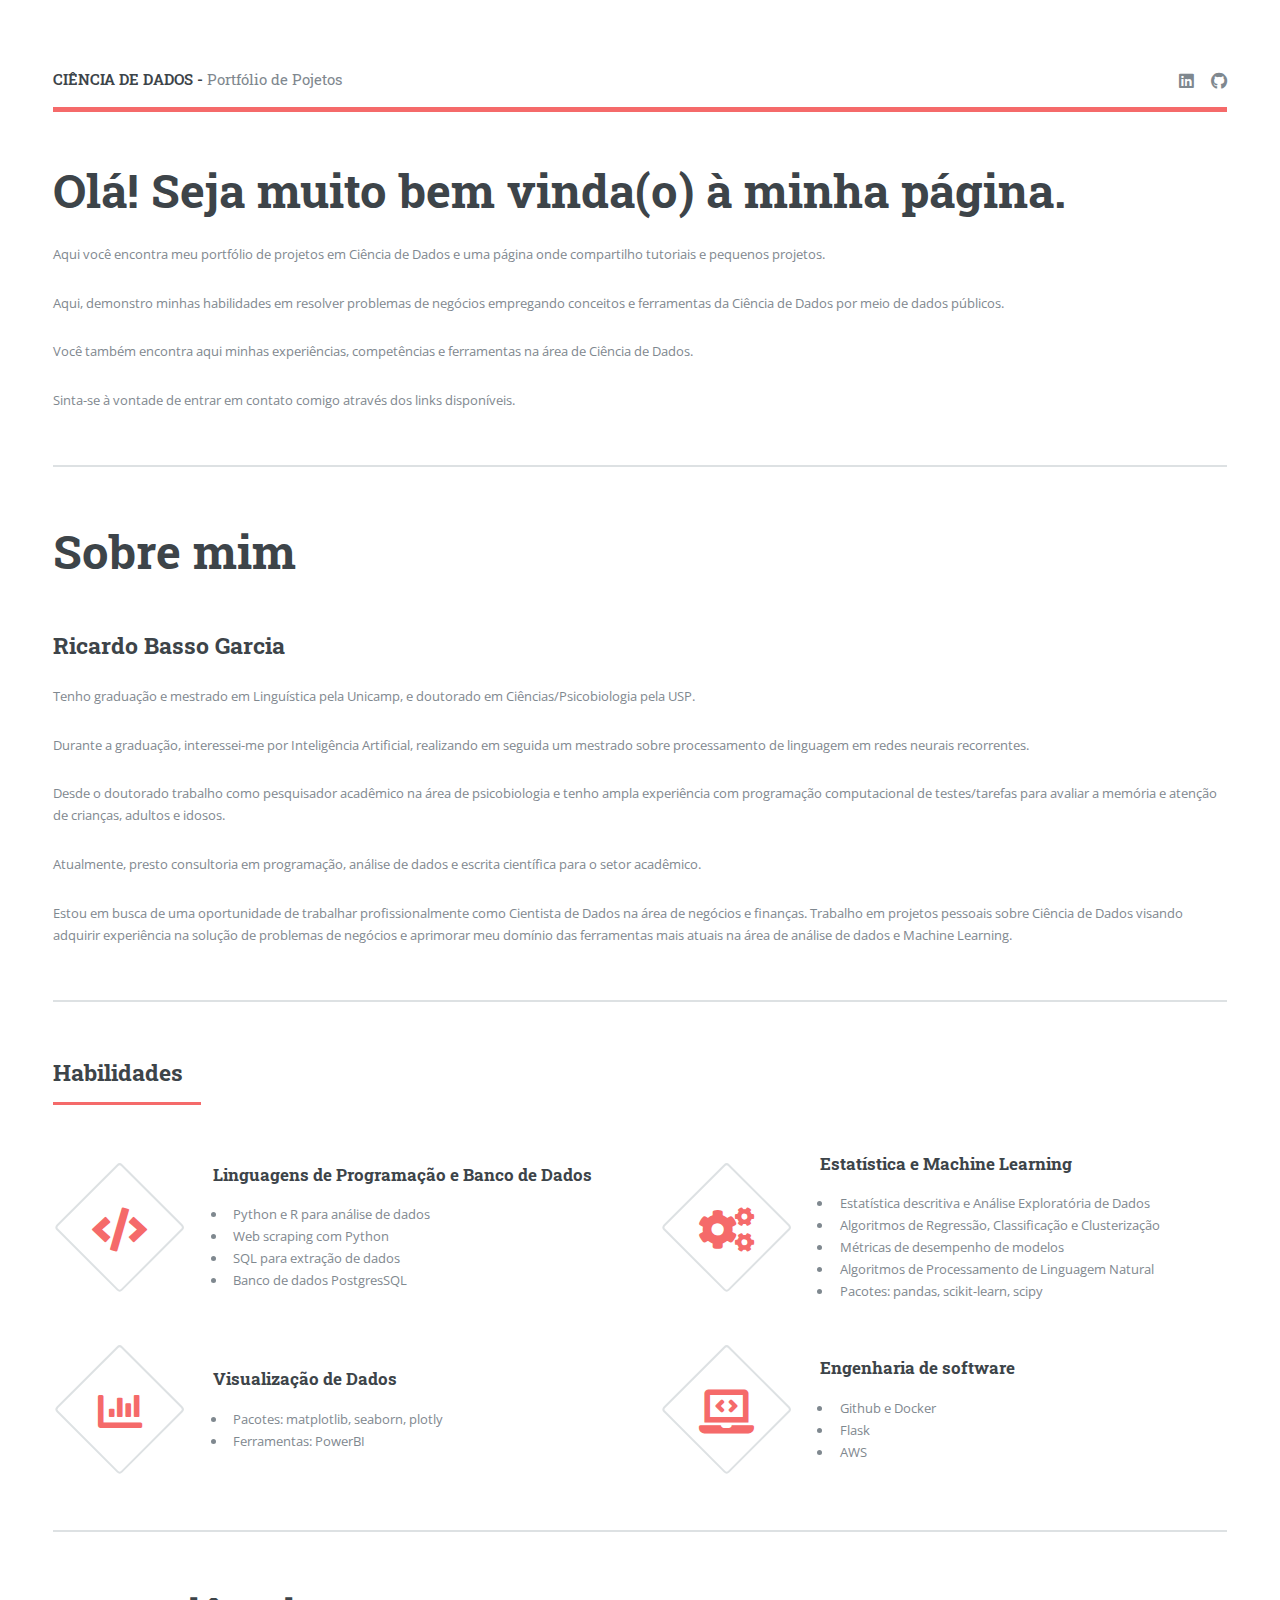
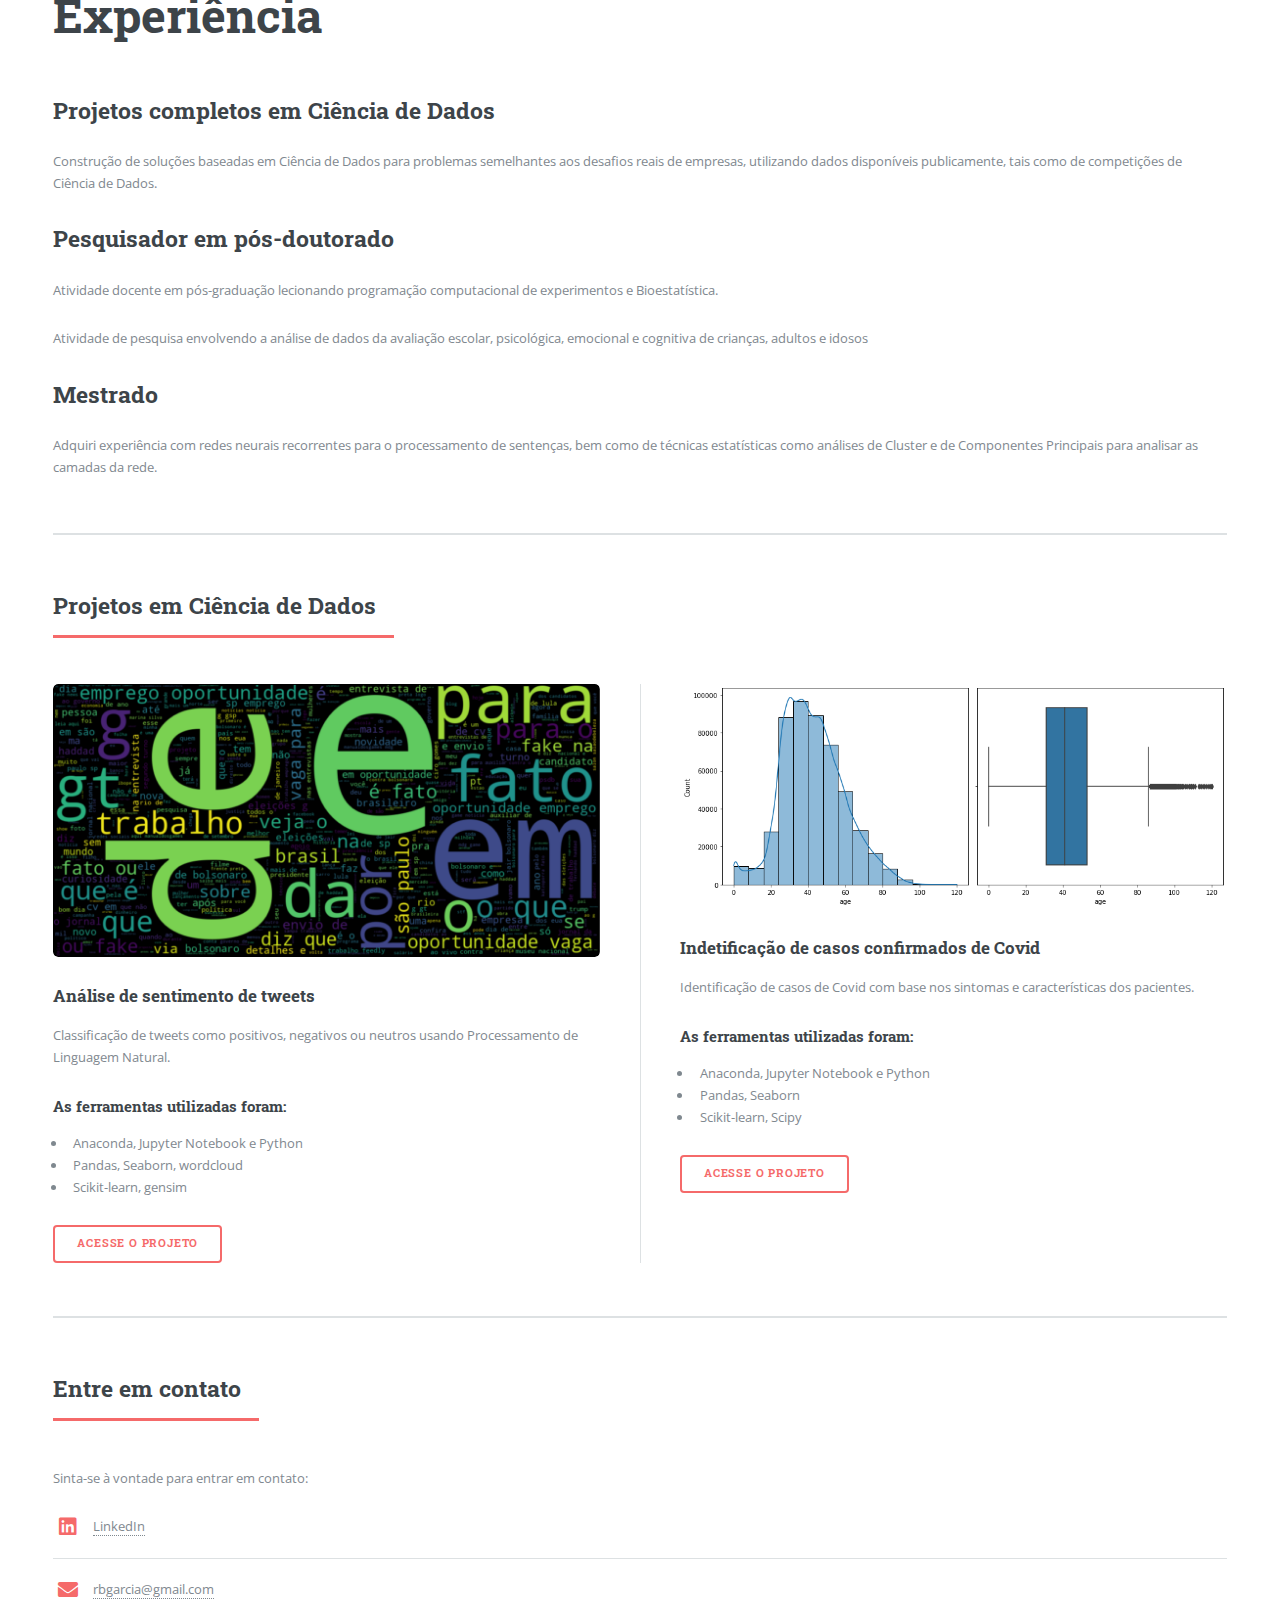
==== index.html @ dcecd629 "Add files via upload" ====
<!DOCTYPE HTML>
<!--
	Editorial by HTML5 UP
	html5up.net | @ajlkn
	Free for personal and commercial use under the CCA 3.0 license (html5up.net/license)
-->
<html>
	<head>
		<title>Portfolio Data Science</title>
		<meta charset="utf-8" />
		<meta name="viewport" content="width=device-width, initial-scale=1, user-scalable=no" />
		<link rel="stylesheet" href="assets/css/main.css" />
	</head>
	<body class="is-preload">

		<!-- Wrapper -->
			<div id="wrapper">

				<!-- Main -->
					<div id="main">
						<div class="inner">

							<!-- Header -->
								<header id="header">
									<a href="index.html" class="logo"><strong>CIÊNCIA DE DADOS -</strong> Portfólio de Pojetos</a>
									<ul class="icons">
										<li><a href="https://www.linkedin.com/in/ricardo-basso-garcia/" class="icon brands fa-linkedin"><span class="label">LinkedIn</span></a></li>
										<li><a href="https://github.com/ricardobgarcia/" class="icon brands fa-github"><span class="label">Github</span></a></li>
								</header>

							<!-- Banner -->
								<section id="banner">
									<div class="content">
										<header>
											<h1>Olá! Seja muito bem vinda(o) à minha página.</h1>

										</header>
										<p>Aqui você encontra meu portfólio de projetos em Ciência de Dados e uma página onde compartilho tutoriais e pequenos projetos.</p>
										<p>Aqui, demonstro minhas habilidades em resolver problemas de negócios empregando conceitos e ferramentas da Ciência de Dados por meio de dados públicos.</p>
										<p>Você também encontra aqui minhas experiências, competências e ferramentas na área de Ciência de Dados.</p>
										<p>Sinta-se à vontade de entrar em contato comigo através dos links disponíveis.</p>

									</div>

								</section>
								<!-- Content -->
								<section>
									<header class="main">
										<h1>Sobre mim</h1>
									</header>

									<!-- Content -->
										<h2 id="content">Ricardo Basso Garcia</h2>
										<p>Tenho graduação e mestrado em Linguística pela Unicamp, e doutorado em Ciências/Psicobiologia pela USP. </p>
										<p>Durante a graduação, interessei-me por Inteligência Artificial, realizando em seguida um mestrado sobre processamento de linguagem em redes neurais recorrentes.</p>
										<p>Desde o doutorado trabalho como pesquisador acadêmico na área de psicobiologia e tenho ampla experiência com programação computacional de testes/tarefas para avaliar a memória e atenção de crianças, adultos e idosos.</p>
                    <p>Atualmente, presto consultoria em programação, análise de dados e escrita científica para o setor acadêmico.</p>
                    <p>Estou em busca de uma oportunidade de trabalhar profissionalmente como Cientista de Dados na área de negócios e finanças. Trabalho em projetos pessoais sobre Ciência de Dados visando adquirir experiência na solução de problemas de negócios e aprimorar meu domínio das ferramentas mais atuais na área de análise de dados e Machine Learning.</p>
								</section>
							<!-- Section -->
								<section>
									<header class="major">
										<h2>Habilidades</h2>
									</header>
									<div class="features">
										<article>
											<span class="icon solid fa-code"></span>
											<div class="content">
												<h3>Linguagens de Programação e Banco de Dados</h3>
												<ul>
													<li>Python e R para análise de dados</li>
													<li>Web scraping com Python</li>
													<li>SQL para extração de dados</li>
													<li>Banco de dados PostgresSQL</li>
												</ul>

											</div>
										</article>
										<article>
											<span class="icon solid fa-cogs"></span>
											<div class="content">
												<h3>Estatística e Machine Learning</h3>
												<ul>
													<li>Estatística descritiva e Análise Exploratória de Dados</li>
													<li>Algoritmos de Regressão, Classificação e Clusterização</li>
													<li>Métricas de desempenho de modelos</li>
													<li>Algoritmos de Processamento de Linguagem Natural</li>
													<li>Pacotes: pandas, scikit-learn, scipy </li>
												</ul>

											</div>
										</article>
										<article>
											<span class="icon solid fa-chart-bar"></span>
											<div class="content">
												<h3>Visualização de Dados</h3>
												<ul>
													<li>Pacotes: matplotlib, seaborn, plotly</li>
													<li>Ferramentas: PowerBI</li>

												</ul>
											</div>
										</article>
										<article>
											<span class="icon solid fa-laptop-code"></span>
											<div class="content">
												<h3>Engenharia de software</h3>
												<ul>
													<li>Github e Docker</li>
													<li>Flask</li>
													<li>AWS</li>
												</ul>

											</div>
										</article>
									</div>
								</section>

								<!-- Content -->
									<section>
										<header class="main">
											<h1>Experiência</h1>
										</header>

										<!-- Content -->
											<h2 id="content">Projetos completos em Ciência de Dados</h2>
											<p>Construção de soluções baseadas em Ciência de Dados para problemas semelhantes aos desafios reais de empresas, utilizando dados disponíveis publicamente, tais como de competições de Ciência de Dados.</p>
											<h2 id="content">Pesquisador em pós-doutorado</h2>
											<p>Atividade docente em pós-graduação lecionando programação computacional de experimentos e Bioestatística.</p>
											<p>Atividade de pesquisa envolvendo a análise de dados da avaliação escolar, psicológica, emocional e cognitiva de crianças, adultos e idosos</p>
											<h2 id="content">Mestrado</h2>
											<p>Adquiri experiência com redes neurais recorrentes para o processamento de sentenças, bem como de
											técnicas estatísticas como análises de Cluster e de Componentes Principais para analisar as camadas da rede.</p>

                  </section>
							<!-- Section -->
								<section>
									<header class="major">
										<h2>Projetos em Ciência de Dados</h2>
									</header>
									<div class="posts">
										<article>
											<a href="#" class="image"><img src="images/wordcloud1.png" alt="" /></a>
											<h3>Análise de sentimento de tweets</h3>
											<p>Classificação de tweets como positivos, negativos ou neutros usando Processamento de Linguagem Natural.</p>
											<h4>As ferramentas utilizadas foram:</h4>
											<ul>
                        <li>Anaconda, Jupyter Notebook e Python</li>
												<li>Pandas, Seaborn, wordcloud</li>
												<li>Scikit-learn, gensim</li>

											</ul>
											<ul class="actions">
												<li><a href="#" class="button">Acesse o projeto</a></li>
											</ul>
										</article>
										<article>
											<a href="#" class="image"><img src="images/covid1.png" alt="" /></a>
											<h3>Indetificação de casos confirmados de Covid</h3>
											<p>Identificação de casos de Covid com base nos sintomas e características dos pacientes.</p>
											<h4>As ferramentas utilizadas foram:</h4>
											<ul>
                        <li>Anaconda, Jupyter Notebook e Python</li>
												<li>Pandas, Seaborn</li>
												<li>Scikit-learn, Scipy</li>
											</ul>
											<ul class="actions">
												<li><a href="#" class="button">Acesse o projeto</a></li>
											</ul>
										</article>



									</div>
								</section>
								<!-- Content -->
								<!-- Section -->
									<section>
										<header class="major">
											<h2>Entre em contato</h2>
										</header>
										<p>Sinta-se à vontade para entrar em contato:</p>
										<ul class="contact">
                      <li class="icon brands fa-linkedin"><a href="https://www.linkedin.com/in/ricardo-basso-garcia/"</a>LinkedIn</li>
											<li class="icon solid fa-envelope"><a href="mailto:rbgarcia@gmail.com"</a>rbgarcia@gmail.com</li>

										</ul>
									</section>

						</div>
					</div>


			</div>

		<!-- Scripts -->
			<script src="assets/js/jquery.min.js"></script>
			<script src="assets/js/browser.min.js"></script>
			<script src="assets/js/breakpoints.min.js"></script>
			<script src="assets/js/util.js"></script>
			<script src="assets/js/main.js"></script>

	</body>
</html>
---- assets/css/main.css ----
@import url(fontawesome-all.min.css);
@import url("https://fonts.googleapis.com/css?family=Open+Sans:400,600,400italic,600italic|Roboto+Slab:400,700");
/*
	Editorial by HTML5 UP
	html5up.net | @ajlkn
	Free for personal and commercial use under the CCA 3.0 license (html5up.net/license)
*/
html, body, div, span, applet, object,
iframe, h1, h2, h3, h4, h5, h6, p, blockquote,
pre, a, abbr, acronym, address, big, cite,
code, del, dfn, em, img, ins, kbd, q, s, samp,
small, strike, strong, sub, sup, tt, var, b,
u, i, center, dl, dt, dd, ol, ul, li, fieldset,
form, label, legend, table, caption, tbody,
tfoot, thead, tr, th, td, article, aside,
canvas, details, embed, figure, figcaption,
footer, header, hgroup, menu, nav, output, ruby,
section, summary, time, mark, audio, video {
  margin: 0;
  padding: 0;
  border: 0;
  font-size: 100%;
  font: inherit;
  vertical-align: baseline; }

article, aside, details, figcaption, figure,
footer, header, hgroup, menu, nav, section {
  display: block; }

body {
  line-height: 1; }

ol, ul {
  list-style: none; }

blockquote, q {
  quotes: none; }
  blockquote:before, blockquote:after, q:before, q:after {
    content: '';
    content: none; }

table {
  border-collapse: collapse;
  border-spacing: 0; }

body {
  -webkit-text-size-adjust: none; }

mark {
  background-color: transparent;
  color: inherit; }

input::-moz-focus-inner {
  border: 0;
  padding: 0; }

input, select, textarea {
  -moz-appearance: none;
  -webkit-appearance: none;
  -ms-appearance: none;
  appearance: none; }

/* Basic */
@-ms-viewport {
  width: device-width; }

body {
  -ms-overflow-style: scrollbar; }

@media screen and (max-width: 480px) {
  html, body {
    min-width: 320px; } }

html {
  box-sizing: border-box; }

*, *:before, *:after {
  box-sizing: inherit; }

body {
  background: #ffffff; }
  body.is-preload *, body.is-preload *:before, body.is-preload *:after, body.is-resizing *, body.is-resizing *:before, body.is-resizing *:after {
    -moz-animation: none !important;
    -webkit-animation: none !important;
    -ms-animation: none !important;
    animation: none !important;
    -moz-transition: none !important;
    -webkit-transition: none !important;
    -ms-transition: none !important;
    transition: none !important; }

/* Type */
body, input, select, textarea {
  color: #7f888f;
  font-family: "Open Sans", sans-serif;
  font-size: 13pt;
  font-weight: 400;
  line-height: 1.65; }
  @media screen and (max-width: 1680px) {
    body, input, select, textarea {
      font-size: 11pt; } }
  @media screen and (max-width: 1280px) {
    body, input, select, textarea {
      font-size: 10pt; } }
  @media screen and (max-width: 360px) {
    body, input, select, textarea {
      font-size: 9pt; } }

a {
  -moz-transition: color 0.2s ease-in-out, border-bottom-color 0.2s ease-in-out;
  -webkit-transition: color 0.2s ease-in-out, border-bottom-color 0.2s ease-in-out;
  -ms-transition: color 0.2s ease-in-out, border-bottom-color 0.2s ease-in-out;
  transition: color 0.2s ease-in-out, border-bottom-color 0.2s ease-in-out;
  border-bottom: dotted 1px;
  color: #f56a6a;
  text-decoration: none; }
  a:hover {
    border-bottom-color: #f56a6a;
    color: #f56a6a !important; }
    a:hover strong {
      color: inherit; }

strong, b {
  color: #3d4449;
  font-weight: 600; }

em, i {
  font-style: italic; }

p {
  margin: 0 0 2em 0; }

h1, h2, h3, h4, h5, h6 {
  color: #3d4449;
  font-family: "Roboto Slab", serif;
  font-weight: 700;
  line-height: 1.5;
  margin: 0 0 1em 0; }
  h1 a, h2 a, h3 a, h4 a, h5 a, h6 a {
    color: inherit;
    text-decoration: none;
    border-bottom: 0; }

h1 {
  font-size: 4em;
  margin: 0 0 0.5em 0;
  line-height: 1.3; }

h2 {
  font-size: 1.75em; }

h3 {
  font-size: 1.25em; }

h4 {
  font-size: 1.1em; }

h5 {
  font-size: 0.9em; }

h6 {
  font-size: 0.7em; }

@media screen and (max-width: 1680px) {
  h1 {
    font-size: 3.5em; } }

@media screen and (max-width: 980px) {
  h1 {
    font-size: 3.25em; } }

@media screen and (max-width: 736px) {
  h1 {
    font-size: 2em;
    line-height: 1.4; }
  h2 {
    font-size: 1.5em; } }

sub {
  font-size: 0.8em;
  position: relative;
  top: 0.5em; }

sup {
  font-size: 0.8em;
  position: relative;
  top: -0.5em; }

blockquote {
  border-left: solid 3px rgba(210, 215, 217, 0.75);
  font-style: italic;
  margin: 0 0 2em 0;
  padding: 0.5em 0 0.5em 2em; }

code {
  background: rgba(230, 235, 237, 0.25);
  border-radius: 0.375em;
  border: solid 1px rgba(210, 215, 217, 0.75);
  font-family: "Courier New", monospace;
  font-size: 0.9em;
  margin: 0 0.25em;
  padding: 0.25em 0.65em; }

pre {
  -webkit-overflow-scrolling: touch;
  font-family: "Courier New", monospace;
  font-size: 0.9em;
  margin: 0 0 2em 0; }
  pre code {
    display: block;
    line-height: 1.75;
    padding: 1em 1.5em;
    overflow-x: auto; }

hr {
  border: 0;
  border-bottom: solid 1px rgba(210, 215, 217, 0.75);
  margin: 2em 0; }
  hr.major {
    margin: 3em 0; }

.align-left {
  text-align: left; }

.align-center {
  text-align: center; }

.align-right {
  text-align: right; }

/* Row */
.row {
  display: flex;
  flex-wrap: wrap;
  box-sizing: border-box;
  align-items: stretch; }
  .row > * {
    box-sizing: border-box; }
  .row.gtr-uniform > * > :last-child {
    margin-bottom: 0; }
  .row.aln-left {
    justify-content: flex-start; }
  .row.aln-center {
    justify-content: center; }
  .row.aln-right {
    justify-content: flex-end; }
  .row.aln-top {
    align-items: flex-start; }
  .row.aln-middle {
    align-items: center; }
  .row.aln-bottom {
    align-items: flex-end; }
  .row > .imp {
    order: -1; }
  .row > .col-1 {
    width: 8.33333%; }
  .row > .off-1 {
    margin-left: 8.33333%; }
  .row > .col-2 {
    width: 16.66667%; }
  .row > .off-2 {
    margin-left: 16.66667%; }
  .row > .col-3 {
    width: 25%; }
  .row > .off-3 {
    margin-left: 25%; }
  .row > .col-4 {
    width: 33.33333%; }
  .row > .off-4 {
    margin-left: 33.33333%; }
  .row > .col-5 {
    width: 41.66667%; }
  .row > .off-5 {
    margin-left: 41.66667%; }
  .row > .col-6 {
    width: 50%; }
  .row > .off-6 {
    margin-left: 50%; }
  .row > .col-7 {
    width: 58.33333%; }
  .row > .off-7 {
    margin-left: 58.33333%; }
  .row > .col-8 {
    width: 66.66667%; }
  .row > .off-8 {
    margin-left: 66.66667%; }
  .row > .col-9 {
    width: 75%; }
  .row > .off-9 {
    margin-left: 75%; }
  .row > .col-10 {
    width: 83.33333%; }
  .row > .off-10 {
    margin-left: 83.33333%; }
  .row > .col-11 {
    width: 91.66667%; }
  .row > .off-11 {
    margin-left: 91.66667%; }
  .row > .col-12 {
    width: 100%; }
  .row > .off-12 {
    margin-left: 100%; }
  .row.gtr-0 {
    margin-top: 0;
    margin-left: 0em; }
    .row.gtr-0 > * {
      padding: 0 0 0 0em; }
    .row.gtr-0.gtr-uniform {
      margin-top: 0em; }
      .row.gtr-0.gtr-uniform > * {
        padding-top: 0em; }
  .row.gtr-25 {
    margin-top: 0;
    margin-left: -0.375em; }
    .row.gtr-25 > * {
      padding: 0 0 0 0.375em; }
    .row.gtr-25.gtr-uniform {
      margin-top: -0.375em; }
      .row.gtr-25.gtr-uniform > * {
        padding-top: 0.375em; }
  .row.gtr-50 {
    margin-top: 0;
    margin-left: -0.75em; }
    .row.gtr-50 > * {
      padding: 0 0 0 0.75em; }
    .row.gtr-50.gtr-uniform {
      margin-top: -0.75em; }
      .row.gtr-50.gtr-uniform > * {
        padding-top: 0.75em; }
  .row {
    margin-top: 0;
    margin-left: -1.5em; }
    .row > * {
      padding: 0 0 0 1.5em; }
    .row.gtr-uniform {
      margin-top: -1.5em; }
      .row.gtr-uniform > * {
        padding-top: 1.5em; }
  .row.gtr-150 {
    margin-top: 0;
    margin-left: -2.25em; }
    .row.gtr-150 > * {
      padding: 0 0 0 2.25em; }
    .row.gtr-150.gtr-uniform {
      margin-top: -2.25em; }
      .row.gtr-150.gtr-uniform > * {
        padding-top: 2.25em; }
  .row.gtr-200 {
    margin-top: 0;
    margin-left: -3em; }
    .row.gtr-200 > * {
      padding: 0 0 0 3em; }
    .row.gtr-200.gtr-uniform {
      margin-top: -3em; }
      .row.gtr-200.gtr-uniform > * {
        padding-top: 3em; }
  @media screen and (max-width: 1680px) {
    .row {
      display: flex;
      flex-wrap: wrap;
      box-sizing: border-box;
      align-items: stretch; }
      .row > * {
        box-sizing: border-box; }
      .row.gtr-uniform > * > :last-child {
        margin-bottom: 0; }
      .row.aln-left {
        justify-content: flex-start; }
      .row.aln-center {
        justify-content: center; }
      .row.aln-right {
        justify-content: flex-end; }
      .row.aln-top {
        align-items: flex-start; }
      .row.aln-middle {
        align-items: center; }
      .row.aln-bottom {
        align-items: flex-end; }
      .row > .imp-xlarge {
        order: -1; }
      .row > .col-1-xlarge {
        width: 8.33333%; }
      .row > .off-1-xlarge {
        margin-left: 8.33333%; }
      .row > .col-2-xlarge {
        width: 16.66667%; }
      .row > .off-2-xlarge {
        margin-left: 16.66667%; }
      .row > .col-3-xlarge {
        width: 25%; }
      .row > .off-3-xlarge {
        margin-left: 25%; }
      .row > .col-4-xlarge {
        width: 33.33333%; }
      .row > .off-4-xlarge {
        margin-left: 33.33333%; }
      .row > .col-5-xlarge {
        width: 41.66667%; }
      .row > .off-5-xlarge {
        margin-left: 41.66667%; }
      .row > .col-6-xlarge {
        width: 50%; }
      .row > .off-6-xlarge {
        margin-left: 50%; }
      .row > .col-7-xlarge {
        width: 58.33333%; }
      .row > .off-7-xlarge {
        margin-left: 58.33333%; }
      .row > .col-8-xlarge {
        width: 66.66667%; }
      .row > .off-8-xlarge {
        margin-left: 66.66667%; }
      .row > .col-9-xlarge {
        width: 75%; }
      .row > .off-9-xlarge {
        margin-left: 75%; }
      .row > .col-10-xlarge {
        width: 83.33333%; }
      .row > .off-10-xlarge {
        margin-left: 83.33333%; }
      .row > .col-11-xlarge {
        width: 91.66667%; }
      .row > .off-11-xlarge {
        margin-left: 91.66667%; }
      .row > .col-12-xlarge {
        width: 100%; }
      .row > .off-12-xlarge {
        margin-left: 100%; }
      .row.gtr-0 {
        margin-top: 0;
        margin-left: 0em; }
        .row.gtr-0 > * {
          padding: 0 0 0 0em; }
        .row.gtr-0.gtr-uniform {
          margin-top: 0em; }
          .row.gtr-0.gtr-uniform > * {
            padding-top: 0em; }
      .row.gtr-25 {
        margin-top: 0;
        margin-left: -0.375em; }
        .row.gtr-25 > * {
          padding: 0 0 0 0.375em; }
        .row.gtr-25.gtr-uniform {
          margin-top: -0.375em; }
          .row.gtr-25.gtr-uniform > * {
            padding-top: 0.375em; }
      .row.gtr-50 {
        margin-top: 0;
        margin-left: -0.75em; }
        .row.gtr-50 > * {
          padding: 0 0 0 0.75em; }
        .row.gtr-50.gtr-uniform {
          margin-top: -0.75em; }
          .row.gtr-50.gtr-uniform > * {
            padding-top: 0.75em; }
      .row {
        margin-top: 0;
        margin-left: -1.5em; }
        .row > * {
          padding: 0 0 0 1.5em; }
        .row.gtr-uniform {
          margin-top: -1.5em; }
          .row.gtr-uniform > * {
            padding-top: 1.5em; }
      .row.gtr-150 {
        margin-top: 0;
        margin-left: -2.25em; }
        .row.gtr-150 > * {
          padding: 0 0 0 2.25em; }
        .row.gtr-150.gtr-uniform {
          margin-top: -2.25em; }
          .row.gtr-150.gtr-uniform > * {
            padding-top: 2.25em; }
      .row.gtr-200 {
        margin-top: 0;
        margin-left: -3em; }
        .row.gtr-200 > * {
          padding: 0 0 0 3em; }
        .row.gtr-200.gtr-uniform {
          margin-top: -3em; }
          .row.gtr-200.gtr-uniform > * {
            padding-top: 3em; } }
  @media screen and (max-width: 1280px) {
    .row {
      display: flex;
      flex-wrap: wrap;
      box-sizing: border-box;
      align-items: stretch; }
      .row > * {
        box-sizing: border-box; }
      .row.gtr-uniform > * > :last-child {
        margin-bottom: 0; }
      .row.aln-left {
        justify-content: flex-start; }
      .row.aln-center {
        justify-content: center; }
      .row.aln-right {
        justify-content: flex-end; }
      .row.aln-top {
        align-items: flex-start; }
      .row.aln-middle {
        align-items: center; }
      .row.aln-bottom {
        align-items: flex-end; }
      .row > .imp-large {
        order: -1; }
      .row > .col-1-large {
        width: 8.33333%; }
      .row > .off-1-large {
        margin-left: 8.33333%; }
      .row > .col-2-large {
        width: 16.66667%; }
      .row > .off-2-large {
        margin-left: 16.66667%; }
      .row > .col-3-large {
        width: 25%; }
      .row > .off-3-large {
        margin-left: 25%; }
      .row > .col-4-large {
        width: 33.33333%; }
      .row > .off-4-large {
        margin-left: 33.33333%; }
      .row > .col-5-large {
        width: 41.66667%; }
      .row > .off-5-large {
        margin-left: 41.66667%; }
      .row > .col-6-large {
        width: 50%; }
      .row > .off-6-large {
        margin-left: 50%; }
      .row > .col-7-large {
        width: 58.33333%; }
      .row > .off-7-large {
        margin-left: 58.33333%; }
      .row > .col-8-large {
        width: 66.66667%; }
      .row > .off-8-large {
        margin-left: 66.66667%; }
      .row > .col-9-large {
        width: 75%; }
      .row > .off-9-large {
        margin-left: 75%; }
      .row > .col-10-large {
        width: 83.33333%; }
      .row > .off-10-large {
        margin-left: 83.33333%; }
      .row > .col-11-large {
        width: 91.66667%; }
      .row > .off-11-large {
        margin-left: 91.66667%; }
      .row > .col-12-large {
        width: 100%; }
      .row > .off-12-large {
        margin-left: 100%; }
      .row.gtr-0 {
        margin-top: 0;
        margin-left: 0em; }
        .row.gtr-0 > * {
          padding: 0 0 0 0em; }
        .row.gtr-0.gtr-uniform {
          margin-top: 0em; }
          .row.gtr-0.gtr-uniform > * {
            padding-top: 0em; }
      .row.gtr-25 {
        margin-top: 0;
        margin-left: -0.375em; }
        .row.gtr-25 > * {
          padding: 0 0 0 0.375em; }
        .row.gtr-25.gtr-uniform {
          margin-top: -0.375em; }
          .row.gtr-25.gtr-uniform > * {
            padding-top: 0.375em; }
      .row.gtr-50 {
        margin-top: 0;
        margin-left: -0.75em; }
        .row.gtr-50 > * {
          padding: 0 0 0 0.75em; }
        .row.gtr-50.gtr-uniform {
          margin-top: -0.75em; }
          .row.gtr-50.gtr-uniform > * {
            padding-top: 0.75em; }
      .row {
        margin-top: 0;
        margin-left: -1.5em; }
        .row > * {
          padding: 0 0 0 1.5em; }
        .row.gtr-uniform {
          margin-top: -1.5em; }
          .row.gtr-uniform > * {
            padding-top: 1.5em; }
      .row.gtr-150 {
        margin-top: 0;
        margin-left: -2.25em; }
        .row.gtr-150 > * {
          padding: 0 0 0 2.25em; }
        .row.gtr-150.gtr-uniform {
          margin-top: -2.25em; }
          .row.gtr-150.gtr-uniform > * {
            padding-top: 2.25em; }
      .row.gtr-200 {
        margin-top: 0;
        margin-left: -3em; }
        .row.gtr-200 > * {
          padding: 0 0 0 3em; }
        .row.gtr-200.gtr-uniform {
          margin-top: -3em; }
          .row.gtr-200.gtr-uniform > * {
            padding-top: 3em; } }
  @media screen and (max-width: 980px) {
    .row {
      display: flex;
      flex-wrap: wrap;
      box-sizing: border-box;
      align-items: stretch; }
      .row > * {
        box-sizing: border-box; }
      .row.gtr-uniform > * > :last-child {
        margin-bottom: 0; }
      .row.aln-left {
        justify-content: flex-start; }
      .row.aln-center {
        justify-content: center; }
      .row.aln-right {
        justify-content: flex-end; }
      .row.aln-top {
        align-items: flex-start; }
      .row.aln-middle {
        align-items: center; }
      .row.aln-bottom {
        align-items: flex-end; }
      .row > .imp-medium {
        order: -1; }
      .row > .col-1-medium {
        width: 8.33333%; }
      .row > .off-1-medium {
        margin-left: 8.33333%; }
      .row > .col-2-medium {
        width: 16.66667%; }
      .row > .off-2-medium {
        margin-left: 16.66667%; }
      .row > .col-3-medium {
        width: 25%; }
      .row > .off-3-medium {
        margin-left: 25%; }
      .row > .col-4-medium {
        width: 33.33333%; }
      .row > .off-4-medium {
        margin-left: 33.33333%; }
      .row > .col-5-medium {
        width: 41.66667%; }
      .row > .off-5-medium {
        margin-left: 41.66667%; }
      .row > .col-6-medium {
        width: 50%; }
      .row > .off-6-medium {
        margin-left: 50%; }
      .row > .col-7-medium {
        width: 58.33333%; }
      .row > .off-7-medium {
        margin-left: 58.33333%; }
      .row > .col-8-medium {
        width: 66.66667%; }
      .row > .off-8-medium {
        margin-left: 66.66667%; }
      .row > .col-9-medium {
        width: 75%; }
      .row > .off-9-medium {
        margin-left: 75%; }
      .row > .col-10-medium {
        width: 83.33333%; }
      .row > .off-10-medium {
        margin-left: 83.33333%; }
      .row > .col-11-medium {
        width: 91.66667%; }
      .row > .off-11-medium {
        margin-left: 91.66667%; }
      .row > .col-12-medium {
        width: 100%; }
      .row > .off-12-medium {
        margin-left: 100%; }
      .row.gtr-0 {
        margin-top: 0;
        margin-left: 0em; }
        .row.gtr-0 > * {
          padding: 0 0 0 0em; }
        .row.gtr-0.gtr-uniform {
          margin-top: 0em; }
          .row.gtr-0.gtr-uniform > * {
            padding-top: 0em; }
      .row.gtr-25 {
        margin-top: 0;
        margin-left: -0.375em; }
        .row.gtr-25 > * {
          padding: 0 0 0 0.375em; }
        .row.gtr-25.gtr-uniform {
          margin-top: -0.375em; }
          .row.gtr-25.gtr-uniform > * {
            padding-top: 0.375em; }
      .row.gtr-50 {
        margin-top: 0;
        margin-left: -0.75em; }
        .row.gtr-50 > * {
          padding: 0 0 0 0.75em; }
        .row.gtr-50.gtr-uniform {
          margin-top: -0.75em; }
          .row.gtr-50.gtr-uniform > * {
            padding-top: 0.75em; }
      .row {
        margin-top: 0;
        margin-left: -1.5em; }
        .row > * {
          padding: 0 0 0 1.5em; }
        .row.gtr-uniform {
          margin-top: -1.5em; }
          .row.gtr-uniform > * {
            padding-top: 1.5em; }
      .row.gtr-150 {
        margin-top: 0;
        margin-left: -2.25em; }
        .row.gtr-150 > * {
          padding: 0 0 0 2.25em; }
        .row.gtr-150.gtr-uniform {
          margin-top: -2.25em; }
          .row.gtr-150.gtr-uniform > * {
            padding-top: 2.25em; }
      .row.gtr-200 {
        margin-top: 0;
        margin-left: -3em; }
        .row.gtr-200 > * {
          padding: 0 0 0 3em; }
        .row.gtr-200.gtr-uniform {
          margin-top: -3em; }
          .row.gtr-200.gtr-uniform > * {
            padding-top: 3em; } }
  @media screen and (max-width: 736px) {
    .row {
      display: flex;
      flex-wrap: wrap;
      box-sizing: border-box;
      align-items: stretch; }
      .row > * {
        box-sizing: border-box; }
      .row.gtr-uniform > * > :last-child {
        margin-bottom: 0; }
      .row.aln-left {
        justify-content: flex-start; }
      .row.aln-center {
        justify-content: center; }
      .row.aln-right {
        justify-content: flex-end; }
      .row.aln-top {
        align-items: flex-start; }
      .row.aln-middle {
        align-items: center; }
      .row.aln-bottom {
        align-items: flex-end; }
      .row > .imp-small {
        order: -1; }
      .row > .col-1-small {
        width: 8.33333%; }
      .row > .off-1-small {
        margin-left: 8.33333%; }
      .row > .col-2-small {
        width: 16.66667%; }
      .row > .off-2-small {
        margin-left: 16.66667%; }
      .row > .col-3-small {
        width: 25%; }
      .row > .off-3-small {
        margin-left: 25%; }
      .row > .col-4-small {
        width: 33.33333%; }
      .row > .off-4-small {
        margin-left: 33.33333%; }
      .row > .col-5-small {
        width: 41.66667%; }
      .row > .off-5-small {
        margin-left: 41.66667%; }
      .row > .col-6-small {
        width: 50%; }
      .row > .off-6-small {
        margin-left: 50%; }
      .row > .col-7-small {
        width: 58.33333%; }
      .row > .off-7-small {
        margin-left: 58.33333%; }
      .row > .col-8-small {
        width: 66.66667%; }
      .row > .off-8-small {
        margin-left: 66.66667%; }
      .row > .col-9-small {
        width: 75%; }
      .row > .off-9-small {
        margin-left: 75%; }
      .row > .col-10-small {
        width: 83.33333%; }
      .row > .off-10-small {
        margin-left: 83.33333%; }
      .row > .col-11-small {
        width: 91.66667%; }
      .row > .off-11-small {
        margin-left: 91.66667%; }
      .row > .col-12-small {
        width: 100%; }
      .row > .off-12-small {
        margin-left: 100%; }
      .row.gtr-0 {
        margin-top: 0;
        margin-left: 0em; }
        .row.gtr-0 > * {
          padding: 0 0 0 0em; }
        .row.gtr-0.gtr-uniform {
          margin-top: 0em; }
          .row.gtr-0.gtr-uniform > * {
            padding-top: 0em; }
      .row.gtr-25 {
        margin-top: 0;
        margin-left: -0.375em; }
        .row.gtr-25 > * {
          padding: 0 0 0 0.375em; }
        .row.gtr-25.gtr-uniform {
          margin-top: -0.375em; }
          .row.gtr-25.gtr-uniform > * {
            padding-top: 0.375em; }
      .row.gtr-50 {
        margin-top: 0;
        margin-left: -0.75em; }
        .row.gtr-50 > * {
          padding: 0 0 0 0.75em; }
        .row.gtr-50.gtr-uniform {
          margin-top: -0.75em; }
          .row.gtr-50.gtr-uniform > * {
            padding-top: 0.75em; }
      .row {
        margin-top: 0;
        margin-left: -1.5em; }
        .row > * {
          padding: 0 0 0 1.5em; }
        .row.gtr-uniform {
          margin-top: -1.5em; }
          .row.gtr-uniform > * {
            padding-top: 1.5em; }
      .row.gtr-150 {
        margin-top: 0;
        margin-left: -2.25em; }
        .row.gtr-150 > * {
          padding: 0 0 0 2.25em; }
        .row.gtr-150.gtr-uniform {
          margin-top: -2.25em; }
          .row.gtr-150.gtr-uniform > * {
            padding-top: 2.25em; }
      .row.gtr-200 {
        margin-top: 0;
        margin-left: -3em; }
        .row.gtr-200 > * {
          padding: 0 0 0 3em; }
        .row.gtr-200.gtr-uniform {
          margin-top: -3em; }
          .row.gtr-200.gtr-uniform > * {
            padding-top: 3em; } }
  @media screen and (max-width: 480px) {
    .row {
      display: flex;
      flex-wrap: wrap;
      box-sizing: border-box;
      align-items: stretch; }
      .row > * {
        box-sizing: border-box; }
      .row.gtr-uniform > * > :last-child {
        margin-bottom: 0; }
      .row.aln-left {
        justify-content: flex-start; }
      .row.aln-center {
        justify-content: center; }
      .row.aln-right {
        justify-content: flex-end; }
      .row.aln-top {
        align-items: flex-start; }
      .row.aln-middle {
        align-items: center; }
      .row.aln-bottom {
        align-items: flex-end; }
      .row > .imp-xsmall {
        order: -1; }
      .row > .col-1-xsmall {
        width: 8.33333%; }
      .row > .off-1-xsmall {
        margin-left: 8.33333%; }
      .row > .col-2-xsmall {
        width: 16.66667%; }
      .row > .off-2-xsmall {
        margin-left: 16.66667%; }
      .row > .col-3-xsmall {
        width: 25%; }
      .row > .off-3-xsmall {
        margin-left: 25%; }
      .row > .col-4-xsmall {
        width: 33.33333%; }
      .row > .off-4-xsmall {
        margin-left: 33.33333%; }
      .row > .col-5-xsmall {
        width: 41.66667%; }
      .row > .off-5-xsmall {
        margin-left: 41.66667%; }
      .row > .col-6-xsmall {
        width: 50%; }
      .row > .off-6-xsmall {
        margin-left: 50%; }
      .row > .col-7-xsmall {
        width: 58.33333%; }
      .row > .off-7-xsmall {
        margin-left: 58.33333%; }
      .row > .col-8-xsmall {
        width: 66.66667%; }
      .row > .off-8-xsmall {
        margin-left: 66.66667%; }
      .row > .col-9-xsmall {
        width: 75%; }
      .row > .off-9-xsmall {
        margin-left: 75%; }
      .row > .col-10-xsmall {
        width: 83.33333%; }
      .row > .off-10-xsmall {
        margin-left: 83.33333%; }
      .row > .col-11-xsmall {
        width: 91.66667%; }
      .row > .off-11-xsmall {
        margin-left: 91.66667%; }
      .row > .col-12-xsmall {
        width: 100%; }
      .row > .off-12-xsmall {
        margin-left: 100%; }
      .row.gtr-0 {
        margin-top: 0;
        margin-left: 0em; }
        .row.gtr-0 > * {
          padding: 0 0 0 0em; }
        .row.gtr-0.gtr-uniform {
          margin-top: 0em; }
          .row.gtr-0.gtr-uniform > * {
            padding-top: 0em; }
      .row.gtr-25 {
        margin-top: 0;
        margin-left: -0.375em; }
        .row.gtr-25 > * {
          padding: 0 0 0 0.375em; }
        .row.gtr-25.gtr-uniform {
          margin-top: -0.375em; }
          .row.gtr-25.gtr-uniform > * {
            padding-top: 0.375em; }
      .row.gtr-50 {
        margin-top: 0;
        margin-left: -0.75em; }
        .row.gtr-50 > * {
          padding: 0 0 0 0.75em; }
        .row.gtr-50.gtr-uniform {
          margin-top: -0.75em; }
          .row.gtr-50.gtr-uniform > * {
            padding-top: 0.75em; }
      .row {
        margin-top: 0;
        margin-left: -1.5em; }
        .row > * {
          padding: 0 0 0 1.5em; }
        .row.gtr-uniform {
          margin-top: -1.5em; }
          .row.gtr-uniform > * {
            padding-top: 1.5em; }
      .row.gtr-150 {
        margin-top: 0;
        margin-left: -2.25em; }
        .row.gtr-150 > * {
          padding: 0 0 0 2.25em; }
        .row.gtr-150.gtr-uniform {
          margin-top: -2.25em; }
          .row.gtr-150.gtr-uniform > * {
            padding-top: 2.25em; }
      .row.gtr-200 {
        margin-top: 0;
        margin-left: -3em; }
        .row.gtr-200 > * {
          padding: 0 0 0 3em; }
        .row.gtr-200.gtr-uniform {
          margin-top: -3em; }
          .row.gtr-200.gtr-uniform > * {
            padding-top: 3em; } }

/* Section/Article */
section.special, article.special {
  text-align: center; }

header p {
  font-family: "Roboto Slab", serif;
  font-size: 1em;
  font-weight: 400;
  letter-spacing: 0.075em;
  margin-top: -0.5em;
  text-transform: uppercase; }

header.major > :last-child {
  border-bottom: solid 3px #f56a6a;
  display: inline-block;
  margin: 0 0 2em 0;
  padding: 0 0.75em 0.5em 0; }

header.main > :last-child {
  margin: 0 0 1em 0; }

/* Form */
form {
  margin: 0 0 2em 0; }

label {
  color: #3d4449;
  display: block;
  font-size: 0.9em;
  font-weight: 600;
  margin: 0 0 1em 0; }

input[type="text"],
input[type="password"],
input[type="email"],
input[type="tel"],
input[type="search"],
input[type="url"],
select,
textarea {
  -moz-appearance: none;
  -webkit-appearance: none;
  -ms-appearance: none;
  appearance: none;
  background: #ffffff;
  border-radius: 0.375em;
  border: none;
  border: solid 1px rgba(210, 215, 217, 0.75);
  color: inherit;
  display: block;
  outline: 0;
  padding: 0 1em;
  text-decoration: none;
  width: 100%; }
  input[type="text"]:invalid,
  input[type="password"]:invalid,
  input[type="email"]:invalid,
  input[type="tel"]:invalid,
  input[type="search"]:invalid,
  input[type="url"]:invalid,
  select:invalid,
  textarea:invalid {
    box-shadow: none; }
  input[type="text"]:focus,
  input[type="password"]:focus,
  input[type="email"]:focus,
  input[type="tel"]:focus,
  input[type="search"]:focus,
  input[type="url"]:focus,
  select:focus,
  textarea:focus {
    border-color: #f56a6a;
    box-shadow: 0 0 0 1px #f56a6a; }

select {
  background-image: url("data:image/svg+xml;charset=utf8,%3Csvg xmlns='http://www.w3.org/2000/svg' width='40' height='40' preserveAspectRatio='none' viewBox='0 0 40 40'%3E%3Cpath d='M9.4,12.3l10.4,10.4l10.4-10.4c0.2-0.2,0.5-0.4,0.9-0.4c0.3,0,0.6,0.1,0.9,0.4l3.3,3.3c0.2,0.2,0.4,0.5,0.4,0.9 c0,0.4-0.1,0.6-0.4,0.9L20.7,31.9c-0.2,0.2-0.5,0.4-0.9,0.4c-0.3,0-0.6-0.1-0.9-0.4L4.3,17.3c-0.2-0.2-0.4-0.5-0.4-0.9 c0-0.4,0.1-0.6,0.4-0.9l3.3-3.3c0.2-0.2,0.5-0.4,0.9-0.4S9.1,12.1,9.4,12.3z' fill='rgba(210, 215, 217, 0.75)' /%3E%3C/svg%3E");
  background-size: 1.25em;
  background-repeat: no-repeat;
  background-position: calc(100% - 1em) center;
  height: 2.75em;
  padding-right: 2.75em;
  text-overflow: ellipsis; }
  select option {
    color: #3d4449;
    background: #ffffff; }
  select:focus::-ms-value {
    background-color: transparent; }
  select::-ms-expand {
    display: none; }

input[type="text"],
input[type="password"],
input[type="email"],
input[type="tel"],
input[type="search"],
input[type="url"],
select {
  height: 2.75em; }

textarea {
  padding: 0.75em 1em; }

input[type="checkbox"],
input[type="radio"] {
  -moz-appearance: none;
  -webkit-appearance: none;
  -ms-appearance: none;
  appearance: none;
  display: block;
  float: left;
  margin-right: -2em;
  opacity: 0;
  width: 1em;
  z-index: -1; }
  input[type="checkbox"] + label,
  input[type="radio"] + label {
    text-decoration: none;
    color: #7f888f;
    cursor: pointer;
    display: inline-block;
    font-size: 1em;
    font-weight: 400;
    padding-left: 2.4em;
    padding-right: 0.75em;
    position: relative; }
    input[type="checkbox"] + label:before,
    input[type="radio"] + label:before {
      -moz-osx-font-smoothing: grayscale;
      -webkit-font-smoothing: antialiased;
      display: inline-block;
      font-style: normal;
      font-variant: normal;
      text-rendering: auto;
      line-height: 1;
      text-transform: none !important;
      font-family: 'Font Awesome 5 Free';
      font-weight: 900; }
    input[type="checkbox"] + label:before,
    input[type="radio"] + label:before {
      background: #ffffff;
      border-radius: 0.375em;
      border: solid 1px rgba(210, 215, 217, 0.75);
      content: '';
      display: inline-block;
      font-size: 0.8em;
      height: 2.0625em;
      left: 0;
      line-height: 2.0625em;
      position: absolute;
      text-align: center;
      top: 0;
      width: 2.0625em; }
  input[type="checkbox"]:checked + label:before,
  input[type="radio"]:checked + label:before {
    background: #3d4449;
    border-color: #3d4449;
    color: #ffffff;
    content: '\f00c'; }
  input[type="checkbox"]:focus + label:before,
  input[type="radio"]:focus + label:before {
    border-color: #f56a6a;
    box-shadow: 0 0 0 1px #f56a6a; }

input[type="checkbox"] + label:before {
  border-radius: 0.375em; }

input[type="radio"] + label:before {
  border-radius: 100%; }

::-webkit-input-placeholder {
  color: #9fa3a6 !important;
  opacity: 1.0; }

:-moz-placeholder {
  color: #9fa3a6 !important;
  opacity: 1.0; }

::-moz-placeholder {
  color: #9fa3a6 !important;
  opacity: 1.0; }

:-ms-input-placeholder {
  color: #9fa3a6 !important;
  opacity: 1.0; }

/* Box */
.box {
  border-radius: 0.375em;
  border: solid 1px rgba(210, 215, 217, 0.75);
  margin-bottom: 2em;
  padding: 1.5em; }
  .box > :last-child,
  .box > :last-child > :last-child,
  .box > :last-child > :last-child > :last-child {
    margin-bottom: 0; }
  .box.alt {
    border: 0;
    border-radius: 0;
    padding: 0; }

/* Icon */
.icon {
  text-decoration: none;
  border-bottom: none;
  position: relative; }
  .icon:before {
    -moz-osx-font-smoothing: grayscale;
    -webkit-font-smoothing: antialiased;
    display: inline-block;
    font-style: normal;
    font-variant: normal;
    text-rendering: auto;
    line-height: 1;
    text-transform: none !important;
    font-family: 'Font Awesome 5 Free';
    font-weight: 400; }
  .icon > .label {
    display: none; }
  .icon:before {
    line-height: inherit; }
  .icon.solid:before {
    font-weight: 900; }
  .icon.brands:before {
    font-family: 'Font Awesome 5 Brands'; }

/* Image */
.image {
  border-radius: 0.375em;
  border: 0;
  display: inline-block;
  position: relative; }
  .image img {
    border-radius: 0.375em;
    display: block; }
  .image.left, .image.right {
    max-width: 40%; }
    .image.left img, .image.right img {
      width: 100%; }
  .image.left {
    float: left;
    padding: 0 1.5em 1em 0;
    top: 0.25em; }
  .image.right {
    float: right;
    padding: 0 0 1em 1.5em;
    top: 0.25em; }
  .image.fit {
    display: block;
    margin: 0 0 2em 0;
    width: 100%; }
    .image.fit img {
      width: 100%; }
  .image.main {
    display: block;
    margin: 0 0 3em 0;
    width: 100%; }
    .image.main img {
      width: 100%; }

a.image {
  overflow: hidden; }
  a.image img {
    -moz-transition: -moz-transform 0.2s ease;
    -webkit-transition: -webkit-transform 0.2s ease;
    -ms-transition: -ms-transform 0.2s ease;
    transition: transform 0.2s ease; }
  a.image:hover img {
    -moz-transform: scale(1.075);
    -webkit-transform: scale(1.075);
    -ms-transform: scale(1.075);
    transform: scale(1.075); }

/* List */
ol {
  list-style: decimal;
  margin: 0 0 2em 0;
  padding-left: 1.25em; }
  ol li {
    padding-left: 0.25em; }

ul {
  list-style: disc;
  margin: 0 0 2em 0;
  padding-left: 1em; }
  ul li {
    padding-left: 0.5em; }
  ul.alt {
    list-style: none;
    padding-left: 0; }
    ul.alt li {
      border-top: solid 1px rgba(210, 215, 217, 0.75);
      padding: 0.5em 0; }
      ul.alt li:first-child {
        border-top: 0;
        padding-top: 0; }

dl {
  margin: 0 0 2em 0; }
  dl dt {
    display: block;
    font-weight: 600;
    margin: 0 0 1em 0; }
  dl dd {
    margin-left: 2em; }

/* Actions */
ul.actions {
  display: -moz-flex;
  display: -webkit-flex;
  display: -ms-flex;
  display: flex;
  cursor: default;
  list-style: none;
  margin-left: -1em;
  padding-left: 0; }
  ul.actions li {
    padding: 0 0 0 1em;
    vertical-align: middle; }
  ul.actions.special {
    -moz-justify-content: center;
    -webkit-justify-content: center;
    -ms-justify-content: center;
    justify-content: center;
    width: 100%;
    margin-left: 0; }
    ul.actions.special li:first-child {
      padding-left: 0; }
  ul.actions.stacked {
    -moz-flex-direction: column;
    -webkit-flex-direction: column;
    -ms-flex-direction: column;
    flex-direction: column;
    margin-left: 0; }
    ul.actions.stacked li {
      padding: 1.3em 0 0 0; }
      ul.actions.stacked li:first-child {
        padding-top: 0; }
  ul.actions.fit {
    width: calc(100% + 1em); }
    ul.actions.fit li {
      -moz-flex-grow: 1;
      -webkit-flex-grow: 1;
      -ms-flex-grow: 1;
      flex-grow: 1;
      -moz-flex-shrink: 1;
      -webkit-flex-shrink: 1;
      -ms-flex-shrink: 1;
      flex-shrink: 1;
      width: 100%; }
      ul.actions.fit li > * {
        width: 100%; }
    ul.actions.fit.stacked {
      width: 100%; }

/* Icons */
ul.icons {
  cursor: default;
  list-style: none;
  padding-left: 0; }
  ul.icons li {
    display: inline-block;
    padding: 0 1em 0 0; }
    ul.icons li:last-child {
      padding-right: 0; }
    ul.icons li .icon {
      color: inherit; }
      ul.icons li .icon:before {
        font-size: 1.25em; }

/* Contact */
ul.contact {
  list-style: none;
  padding: 0; }
  ul.contact li {
    text-decoration: none;
    border-top: solid 1px rgba(210, 215, 217, 0.75);
    margin: 1.5em 0 0 0;
    padding: 1.5em 0 0 3em;
    position: relative; }
    ul.contact li:before {
      -moz-osx-font-smoothing: grayscale;
      -webkit-font-smoothing: antialiased;
      display: inline-block;
      font-style: normal;
      font-variant: normal;
      text-rendering: auto;
      line-height: 1;
      text-transform: none !important;
      font-family: 'Font Awesome 5 Free';
      font-weight: 400; }
    ul.contact li:before {
      color: #f56a6a;
      display: inline-block;
      font-size: 1.5em;
      height: 1.125em;
      left: 0;
      line-height: 1.125em;
      position: absolute;
      text-align: center;
      top: 1em;
      width: 1.5em; }
    ul.contact li:first-child {
      border-top: 0;
      margin-top: 0;
      padding-top: 0; }
      ul.contact li:first-child:before {
        top: 0; }
    ul.contact li a {
      color: inherit; }

/* Pagination */
ul.pagination {
  cursor: default;
  list-style: none;
  padding-left: 0; }
  ul.pagination li {
    display: inline-block;
    padding-left: 0;
    vertical-align: middle; }
    ul.pagination li > .page {
      -moz-transition: background-color 0.2s ease-in-out, color 0.2s ease-in-out;
      -webkit-transition: background-color 0.2s ease-in-out, color 0.2s ease-in-out;
      -ms-transition: background-color 0.2s ease-in-out, color 0.2s ease-in-out;
      transition: background-color 0.2s ease-in-out, color 0.2s ease-in-out;
      border-bottom: 0;
      border-radius: 0.375em;
      display: inline-block;
      font-size: 0.8em;
      font-weight: 600;
      height: 2em;
      line-height: 2em;
      margin: 0 0.125em;
      min-width: 2em;
      padding: 0 0.5em;
      text-align: center; }
      ul.pagination li > .page.active {
        background-color: #f56a6a;
        color: #ffffff !important; }
        ul.pagination li > .page.active:hover {
          background-color: #f67878; }
        ul.pagination li > .page.active:active {
          background-color: #f45c5c; }
    ul.pagination li:first-child {
      padding-right: 0.75em; }
    ul.pagination li:last-child {
      padding-left: 0.75em; }
  @media screen and (max-width: 480px) {
    ul.pagination li:nth-child(n+2):nth-last-child(n+2) {
      display: none; }
    ul.pagination li:first-child {
      padding-right: 0; } }

/* Table */
.table-wrapper {
  -webkit-overflow-scrolling: touch;
  overflow-x: auto; }

table {
  margin: 0 0 2em 0;
  width: 100%; }
  table tbody tr {
    border: solid 1px rgba(210, 215, 217, 0.75);
    border-left: 0;
    border-right: 0; }
    table tbody tr:nth-child(2n + 1) {
      background-color: rgba(230, 235, 237, 0.25); }
  table td {
    padding: 0.75em 0.75em; }
  table th {
    color: #3d4449;
    font-size: 0.9em;
    font-weight: 600;
    padding: 0 0.75em 0.75em 0.75em;
    text-align: left; }
  table thead {
    border-bottom: solid 2px rgba(210, 215, 217, 0.75); }
  table tfoot {
    border-top: solid 2px rgba(210, 215, 217, 0.75); }
  table.alt {
    border-collapse: separate; }
    table.alt tbody tr td {
      border: solid 1px rgba(210, 215, 217, 0.75);
      border-left-width: 0;
      border-top-width: 0; }
      table.alt tbody tr td:first-child {
        border-left-width: 1px; }
    table.alt tbody tr:first-child td {
      border-top-width: 1px; }
    table.alt thead {
      border-bottom: 0; }
    table.alt tfoot {
      border-top: 0; }

/* Button */
input[type="submit"],
input[type="reset"],
input[type="button"],
button,
.button {
  -moz-appearance: none;
  -webkit-appearance: none;
  -ms-appearance: none;
  appearance: none;
  -moz-transition: background-color 0.2s ease-in-out, color 0.2s ease-in-out;
  -webkit-transition: background-color 0.2s ease-in-out, color 0.2s ease-in-out;
  -ms-transition: background-color 0.2s ease-in-out, color 0.2s ease-in-out;
  transition: background-color 0.2s ease-in-out, color 0.2s ease-in-out;
  background-color: transparent;
  border-radius: 0.375em;
  border: 0;
  box-shadow: inset 0 0 0 2px #f56a6a;
  color: #f56a6a !important;
  cursor: pointer;
  display: inline-block;
  font-family: "Roboto Slab", serif;
  font-size: 0.8em;
  font-weight: 700;
  height: 3.5em;
  letter-spacing: 0.075em;
  line-height: 3.5em;
  padding: 0 2.25em;
  text-align: center;
  text-decoration: none;
  text-transform: uppercase;
  white-space: nowrap; }
  input[type="submit"]:hover,
  input[type="reset"]:hover,
  input[type="button"]:hover,
  button:hover,
  .button:hover {
    background-color: rgba(245, 106, 106, 0.05); }
  input[type="submit"]:active,
  input[type="reset"]:active,
  input[type="button"]:active,
  button:active,
  .button:active {
    background-color: rgba(245, 106, 106, 0.15); }
  input[type="submit"].icon:before,
  input[type="reset"].icon:before,
  input[type="button"].icon:before,
  button.icon:before,
  .button.icon:before {
    margin-right: 0.5em; }
  input[type="submit"].fit,
  input[type="reset"].fit,
  input[type="button"].fit,
  button.fit,
  .button.fit {
    width: 100%; }
  input[type="submit"].small,
  input[type="reset"].small,
  input[type="button"].small,
  button.small,
  .button.small {
    font-size: 0.6em; }
  input[type="submit"].large,
  input[type="reset"].large,
  input[type="button"].large,
  button.large,
  .button.large {
    font-size: 1em;
    height: 3.65em;
    line-height: 3.65em; }
  input[type="submit"].primary,
  input[type="reset"].primary,
  input[type="button"].primary,
  button.primary,
  .button.primary {
    background-color: #f56a6a;
    box-shadow: none;
    color: #ffffff !important; }
    input[type="submit"].primary:hover,
    input[type="reset"].primary:hover,
    input[type="button"].primary:hover,
    button.primary:hover,
    .button.primary:hover {
      background-color: #f67878; }
    input[type="submit"].primary:active,
    input[type="reset"].primary:active,
    input[type="button"].primary:active,
    button.primary:active,
    .button.primary:active {
      background-color: #f45c5c; }
  input[type="submit"].disabled, input[type="submit"]:disabled,
  input[type="reset"].disabled,
  input[type="reset"]:disabled,
  input[type="button"].disabled,
  input[type="button"]:disabled,
  button.disabled,
  button:disabled,
  .button.disabled,
  .button:disabled {
    pointer-events: none;
    opacity: 0.25; }

/* Mini Posts */
.mini-posts article {
  border-top: solid 1px rgba(210, 215, 217, 0.75);
  margin-top: 2em;
  padding-top: 2em; }
  .mini-posts article .image {
    display: block;
    margin: 0 0 1.5em 0; }
    .mini-posts article .image img {
      display: block;
      width: 100%; }
  .mini-posts article:first-child {
    border-top: 0;
    margin-top: 0;
    padding-top: 0; }

/* Features */
.features {
  display: -moz-flex;
  display: -webkit-flex;
  display: -ms-flex;
  display: flex;
  -moz-flex-wrap: wrap;
  -webkit-flex-wrap: wrap;
  -ms-flex-wrap: wrap;
  flex-wrap: wrap;
  margin: 0 0 2em -3em;
  width: calc(100% + 3em); }
  .features article {
    -moz-align-items: center;
    -webkit-align-items: center;
    -ms-align-items: center;
    align-items: center;
    display: -moz-flex;
    display: -webkit-flex;
    display: -ms-flex;
    display: flex;
    margin: 0 0 3em 3em;
    position: relative;
    width: calc(50% - 3em); }
    .features article:nth-child(2n - 1) {
      margin-right: 1.5em; }
    .features article:nth-child(2n) {
      margin-left: 1.5em; }
    .features article:nth-last-child(1), .features article:nth-last-child(2) {
      margin-bottom: 0; }
    .features article .icon {
      -moz-flex-grow: 0;
      -webkit-flex-grow: 0;
      -ms-flex-grow: 0;
      flex-grow: 0;
      -moz-flex-shrink: 0;
      -webkit-flex-shrink: 0;
      -ms-flex-shrink: 0;
      flex-shrink: 0;
      display: block;
      height: 10em;
      line-height: 10em;
      margin: 0 2em 0 0;
      text-align: center;
      width: 10em; }
      .features article .icon:before {
        color: #f56a6a;
        font-size: 2.75rem;
        position: relative;
        top: 0.05em; }
      .features article .icon:after {
        -moz-transform: rotate(45deg);
        -webkit-transform: rotate(45deg);
        -ms-transform: rotate(45deg);
        transform: rotate(45deg);
        border-radius: 0.25rem;
        border: solid 2px rgba(210, 215, 217, 0.75);
        content: '';
        display: block;
        height: 7em;
        left: 50%;
        margin: -3.5em 0 0 -3.5em;
        position: absolute;
        top: 50%;
        width: 7em; }
    .features article .content {
      -moz-flex-grow: 1;
      -webkit-flex-grow: 1;
      -ms-flex-grow: 1;
      flex-grow: 1;
      -moz-flex-shrink: 1;
      -webkit-flex-shrink: 1;
      -ms-flex-shrink: 1;
      flex-shrink: 1;
      width: 100%; }
      .features article .content > :last-child {
        margin-bottom: 0; }
  @media screen and (max-width: 980px) {
    .features {
      margin: 0 0 2em 0;
      width: 100%; }
      .features article {
        margin: 0 0 3em 0;
        width: 100%; }
        .features article:nth-child(2n - 1) {
          margin-right: 0; }
        .features article:nth-child(2n) {
          margin-left: 0; }
        .features article:nth-last-child(1), .features article:nth-last-child(2) {
          margin-bottom: 3em; }
        .features article:last-child {
          margin-bottom: 0; }
        .features article .icon {
          height: 8em;
          line-height: 8em;
          width: 8em; }
          .features article .icon:before {
            font-size: 2.25rem; }
          .features article .icon:after {
            height: 6em;
            margin: -3em 0 0 -3em;
            width: 6em; } }
  @media screen and (max-width: 480px) {
    .features article {
      -moz-flex-direction: column;
      -webkit-flex-direction: column;
      -ms-flex-direction: column;
      flex-direction: column;
      -moz-align-items: -moz-flex-start;
      -webkit-align-items: -webkit-flex-start;
      -ms-align-items: -ms-flex-start;
      align-items: flex-start; }
      .features article .icon {
        height: 6em;
        line-height: 6em;
        margin: 0 0 1.5em 0;
        width: 6em; }
        .features article .icon:before {
          font-size: 1.5rem; }
        .features article .icon:after {
          height: 4em;
          margin: -2em 0 0 -2em;
          width: 4em; } }
  @media screen and (max-width: 480px) {
    .features article .icon:before {
      font-size: 1.25rem; } }

/* Posts */
.posts {
  display: -moz-flex;
  display: -webkit-flex;
  display: -ms-flex;
  display: flex;
  -moz-flex-wrap: wrap;
  -webkit-flex-wrap: wrap;
  -ms-flex-wrap: wrap;
  flex-wrap: wrap;
  margin: 0 0 2em -6em;
  width: calc(100% + 6em); }
  .posts article {
    -moz-flex-grow: 0;
    -webkit-flex-grow: 0;
    -ms-flex-grow: 0;
    flex-grow: 0;
    -moz-flex-shrink: 1;
    -webkit-flex-shrink: 1;
    -ms-flex-shrink: 1;
    flex-shrink: 1;
    margin: 0 0 6em 6em;
    position: relative;
    width: calc(33.33333% - 6em); }
    .posts article:before {
      background: rgba(210, 215, 217, 0.75);
      content: '';
      display: block;
      height: calc(100% + 6em);
      left: -3em;
      position: absolute;
      top: 0;
      width: 1px; }
    .posts article:after {
      background: rgba(210, 215, 217, 0.75);
      bottom: -3em;
      content: '';
      display: block;
      height: 1px;
      position: absolute;
      right: 0;
      width: calc(100% + 6em); }
    .posts article > :last-child {
      margin-bottom: 0; }
    .posts article .image {
      display: block;
      margin: 0 0 2em 0; }
      .posts article .image img {
        display: block;
        width: 100%; }
  @media screen and (min-width: 1681px) {
    .posts article:nth-child(3n + 1):before {
      display: none; }
    .posts article:nth-child(3n + 1):after {
      width: 100%; }
    .posts article:nth-last-child(1), .posts article:nth-last-child(2), .posts article:nth-last-child(3) {
      margin-bottom: 0; }
      .posts article:nth-last-child(1):before, .posts article:nth-last-child(2):before, .posts article:nth-last-child(3):before {
        height: 100%; }
      .posts article:nth-last-child(1):after, .posts article:nth-last-child(2):after, .posts article:nth-last-child(3):after {
        display: none; } }
  @media screen and (max-width: 1680px) {
    .posts article {
      width: calc(50% - 6em); }
      .posts article:nth-last-child(3) {
        margin-bottom: 6em; } }
  @media screen and (min-width: 481px) and (max-width: 1680px) {
    .posts article:nth-child(2n + 1):before {
      display: none; }
    .posts article:nth-child(2n + 1):after {
      width: 100%; }
    .posts article:nth-last-child(1), .posts article:nth-last-child(2) {
      margin-bottom: 0; }
      .posts article:nth-last-child(1):before, .posts article:nth-last-child(2):before {
        height: 100%; }
      .posts article:nth-last-child(1):after, .posts article:nth-last-child(2):after {
        display: none; } }
  @media screen and (max-width: 736px) {
    .posts {
      margin: 0 0 2em -4.5em;
      width: calc(100% + 4.5em); }
      .posts article {
        margin: 0 0 4.5em 4.5em;
        width: calc(50% - 4.5em); }
        .posts article:before {
          height: calc(100% + 4.5em);
          left: -2.25em; }
        .posts article:after {
          bottom: -2.25em;
          width: calc(100% + 4.5em); }
        .posts article:nth-last-child(3) {
          margin-bottom: 4.5em; } }
  @media screen and (max-width: 480px) {
    .posts {
      margin: 0 0 2em 0;
      width: 100%; }
      .posts article {
        margin: 0 0 4.5em 0;
        width: 100%; }
        .posts article:before {
          display: none; }
        .posts article:after {
          width: 100%; }
        .posts article:last-child {
          margin-bottom: 0; }
          .posts article:last-child:after {
            display: none; } }

/* Wrapper */
#wrapper {
  display: -moz-flex;
  display: -webkit-flex;
  display: -ms-flex;
  display: flex;
  -moz-flex-direction: row-reverse;
  -webkit-flex-direction: row-reverse;
  -ms-flex-direction: row-reverse;
  flex-direction: row-reverse;
  min-height: 100vh; }

/* Main */
#main {
  -moz-flex-grow: 1;
  -webkit-flex-grow: 1;
  -ms-flex-grow: 1;
  flex-grow: 1;
  -moz-flex-shrink: 1;
  -webkit-flex-shrink: 1;
  -ms-flex-shrink: 1;
  flex-shrink: 1;
  width: 100%; }
  #main > .inner {
    padding: 0 6em 0.1em 6em ;
    margin: 0 auto;
    max-width: 110em; }
    #main > .inner > section {
      padding: 6em 0 4em 0 ;
      border-top: solid 2px rgba(210, 215, 217, 0.75); }
      #main > .inner > section:first-of-type {
        border-top: 0 !important; }
  @media screen and (max-width: 1680px) {
    #main > .inner {
      padding: 0 5em 0.1em 5em ; }
      #main > .inner > section {
        padding: 5em 0 3em 0 ; } }
  @media screen and (max-width: 1280px) {
    #main > .inner {
      padding: 0 4em 0.1em 4em ; }
      #main > .inner > section {
        padding: 4em 0 2em 0 ; } }
  @media screen and (max-width: 736px) {
    #main > .inner {
      padding: 0 2em 0.1em 2em ; }
      #main > .inner > section {
        padding: 3em 0 1em 0 ; } }

/* Sidebar */
#search form {
  text-decoration: none;
  position: relative; }
  #search form:before {
    -moz-osx-font-smoothing: grayscale;
    -webkit-font-smoothing: antialiased;
    display: inline-block;
    font-style: normal;
    font-variant: normal;
    text-rendering: auto;
    line-height: 1;
    text-transform: none !important;
    font-family: 'Font Awesome 5 Free';
    font-weight: 900; }
  #search form:before {
    -moz-transform: scaleX(-1);
    -webkit-transform: scaleX(-1);
    -ms-transform: scaleX(-1);
    transform: scaleX(-1);
    color: #7f888f;
    content: '\f002';
    cursor: default;
    display: block;
    font-size: 1.5em;
    height: 2em;
    line-height: 2em;
    opacity: 0.325;
    position: absolute;
    right: 0;
    text-align: center;
    top: 0;
    width: 2em; }
  #search form input[type="text"] {
    padding-right: 2.75em; }

#sidebar {
  -moz-flex-grow: 0;
  -webkit-flex-grow: 0;
  -ms-flex-grow: 0;
  flex-grow: 0;
  -moz-flex-shrink: 0;
  -webkit-flex-shrink: 0;
  -ms-flex-shrink: 0;
  flex-shrink: 0;
  -moz-transition: margin-left 0.5s ease, box-shadow 0.5s ease;
  -webkit-transition: margin-left 0.5s ease, box-shadow 0.5s ease;
  -ms-transition: margin-left 0.5s ease, box-shadow 0.5s ease;
  transition: margin-left 0.5s ease, box-shadow 0.5s ease;
  background-color: #f5f6f7;
  font-size: 0.9em;
  position: relative;
  width: 26em; }
  #sidebar h2 {
    font-size: 1.38889em; }
  #sidebar > .inner {
    padding: 2.22222em 2.22222em 2.44444em 2.22222em ;
    position: relative;
    width: 26em; }
    #sidebar > .inner > * {
      border-bottom: solid 2px rgba(210, 215, 217, 0.75);
      margin: 0 0 3.5em 0;
      padding: 0 0 3.5em 0; }
      #sidebar > .inner > * > :last-child {
        margin-bottom: 0; }
      #sidebar > .inner > *:last-child {
        border-bottom: 0;
        margin-bottom: 0;
        padding-bottom: 0; }
    #sidebar > .inner > .alt {
      background-color: #eff1f2;
      border-bottom: 0;
      margin: -2.22222em 0 4.44444em -2.22222em;
      padding: 2.22222em;
      width: calc(100% + 4.44444em); }
  #sidebar .toggle {
    text-decoration: none;
    -moz-transition: left 0.5s ease;
    -webkit-transition: left 0.5s ease;
    -ms-transition: left 0.5s ease;
    transition: left 0.5s ease;
    -webkit-tap-highlight-color: rgba(255, 255, 255, 0);
    border: 0;
    display: block;
    height: 7.5em;
    left: 26em;
    line-height: 7.5em;
    outline: 0;
    overflow: hidden;
    position: absolute;
    text-align: center;
    text-indent: -15em;
    white-space: nowrap;
    top: 0;
    width: 6em;
    z-index: 10000; }
    #sidebar .toggle:before {
      -moz-osx-font-smoothing: grayscale;
      -webkit-font-smoothing: antialiased;
      display: inline-block;
      font-style: normal;
      font-variant: normal;
      text-rendering: auto;
      line-height: 1;
      text-transform: none !important;
      font-family: 'Font Awesome 5 Free';
      font-weight: 900; }
    #sidebar .toggle:before {
      content: '\f0c9';
      font-size: 2rem;
      height: inherit;
      left: 0;
      line-height: inherit;
      position: absolute;
      text-indent: 0;
      top: 0;
      width: inherit; }
  #sidebar.inactive {
    margin-left: -26em; }
  @media screen and (max-width: 1680px) {
    #sidebar {
      width: 24em; }
      #sidebar > .inner {
        padding: 1.66667em 1.66667em 1.33333em 1.66667em ;
        width: 24em; }
        #sidebar > .inner > .alt {
          margin: -1.66667em 0 3.33333em -1.66667em;
          padding: 1.66667em;
          width: calc(100% + 3.33333em); }
      #sidebar .toggle {
        height: 6.25em;
        left: 24em;
        line-height: 6.25em;
        text-indent: 5em;
        width: 5em; }
        #sidebar .toggle:before {
          font-size: 1.5rem; }
      #sidebar.inactive {
        margin-left: -24em; } }
  @media screen and (max-width: 1280px) {
    #sidebar {
      box-shadow: 0 0 5em 0 rgba(0, 0, 0, 0.175);
      height: 100%;
      left: 0;
      position: fixed;
      top: 0;
      z-index: 10000; }
      #sidebar.inactive {
        box-shadow: none; }
      #sidebar > .inner {
        -webkit-overflow-scrolling: touch;
        height: 100%;
        left: 0;
        overflow-x: hidden;
        overflow-y: auto;
        position: absolute;
        top: 0; }
        #sidebar > .inner:after {
          content: '';
          display: block;
          height: 4em;
          width: 100%; }
      #sidebar .toggle {
        text-indent: 6em;
        width: 6em; }
        #sidebar .toggle:before {
          font-size: 1.5rem;
          margin-left: -0.4375em; }
      body.is-preload #sidebar {
        display: none; } }
  @media screen and (max-width: 736px) {
    #sidebar .toggle {
      text-indent: 7.25em;
      width: 7.25em; }
      #sidebar .toggle:before {
        color: #7f888f;
        margin-left: -0.0625em;
        margin-top: -0.25em;
        font-size: 1.1rem;
        z-index: 1; }
      #sidebar .toggle:after {
        background: rgba(222, 225, 226, 0.75);
        border-radius: 0.375em;
        content: '';
        height: 3.5em;
        left: 1em;
        position: absolute;
        top: 1em;
        width: 5em; } }

/* Header */
#header {
  display: -moz-flex;
  display: -webkit-flex;
  display: -ms-flex;
  display: flex;
  border-bottom: solid 5px #f56a6a;
  padding: 6em 0 1em 0;
  position: relative; }
  #header > * {
    -moz-flex: 1;
    -webkit-flex: 1;
    -ms-flex: 1;
    flex: 1;
    margin-bottom: 0; }
  #header .logo {
    border-bottom: 0;
    color: inherit;
    font-family: "Roboto Slab", serif;
    font-size: 1.125em; }
  #header .icons {
    text-align: right; }
  @media screen and (max-width: 1680px) {
    #header {
      padding-top: 5em; } }
  @media screen and (max-width: 736px) {
    #header {
      padding-top: 6.5em; }
      #header .logo {
        font-size: 1.25em;
        margin: 0; }
      #header .icons {
        height: 5em;
        line-height: 5em;
        position: absolute;
        right: -0.5em;
        top: 0; } }

/* Banner */
#banner {
  padding: 6em 0 4em 0 ;
  display: -moz-flex;
  display: -webkit-flex;
  display: -ms-flex;
  display: flex; }
  #banner h1 {
    margin-top: -0.125em; }
  #banner .content {
    -moz-flex-grow: 1;
    -webkit-flex-grow: 1;
    -ms-flex-grow: 1;
    flex-grow: 1;
    -moz-flex-shrink: 1;
    -webkit-flex-shrink: 1;
    -ms-flex-shrink: 1;
    flex-shrink: 1;
    width: 50%; }
  #banner .image {
    -moz-flex-grow: 0;
    -webkit-flex-grow: 0;
    -ms-flex-grow: 0;
    flex-grow: 0;
    -moz-flex-shrink: 0;
    -webkit-flex-shrink: 0;
    -ms-flex-shrink: 0;
    flex-shrink: 0;
    display: block;
    margin: 0 0 2em 4em;
    width: 50%; }
    #banner .image img {
      height: 100%;
      -moz-object-fit: cover;
      -webkit-object-fit: cover;
      -ms-object-fit: cover;
      object-fit: cover;
      -moz-object-position: center;
      -webkit-object-position: center;
      -ms-object-position: center;
      object-position: center;
      width: 100%; }
  @media screen and (orientation: portrait) {
    #banner {
      -moz-flex-direction: column-reverse;
      -webkit-flex-direction: column-reverse;
      -ms-flex-direction: column-reverse;
      flex-direction: column-reverse; }
      #banner h1 br {
        display: none; }
      #banner .content {
        -moz-flex-grow: 0;
        -webkit-flex-grow: 0;
        -ms-flex-grow: 0;
        flex-grow: 0;
        -moz-flex-shrink: 0;
        -webkit-flex-shrink: 0;
        -ms-flex-shrink: 0;
        flex-shrink: 0;
        width: 100%; }
      #banner .image {
        -moz-flex-grow: 0;
        -webkit-flex-grow: 0;
        -ms-flex-grow: 0;
        flex-grow: 0;
        -moz-flex-shrink: 0;
        -webkit-flex-shrink: 0;
        -ms-flex-shrink: 0;
        flex-shrink: 0;
        margin: 0 0 4em 0;
        height: 25em;
        max-height: 50vh;
        min-height: 18em;
        width: 100%; } }
  @media screen and (orientation: portrait) and (max-width: 480px) {
    #banner .image {
      max-height: 35vh; } }

/* Footer */
#footer .copyright {
  color: #9fa3a6;
  font-size: 0.9em; }
  #footer .copyright a {
    color: inherit; }

/* Menu */
#menu ul {
  -moz-user-select: none;
  -webkit-user-select: none;
  -ms-user-select: none;
  user-select: none;
  color: #3d4449;
  font-family: "Roboto Slab", serif;
  font-weight: 400;
  letter-spacing: 0.075em;
  list-style: none;
  margin-bottom: 0;
  padding: 0;
  text-transform: uppercase; }
  #menu ul a, #menu ul span {
    border-bottom: 0;
    color: inherit;
    cursor: pointer;
    display: block;
    font-size: 0.9em;
    padding: 0.625em 0; }
    #menu ul a:hover, #menu ul span:hover {
      color: #f56a6a; }
    #menu ul a.opener, #menu ul span.opener {
      -moz-transition: color 0.2s ease-in-out;
      -webkit-transition: color 0.2s ease-in-out;
      -ms-transition: color 0.2s ease-in-out;
      transition: color 0.2s ease-in-out;
      text-decoration: none;
      -webkit-tap-highlight-color: rgba(255, 255, 255, 0);
      position: relative; }
      #menu ul a.opener:before, #menu ul span.opener:before {
        -moz-osx-font-smoothing: grayscale;
        -webkit-font-smoothing: antialiased;
        display: inline-block;
        font-style: normal;
        font-variant: normal;
        text-rendering: auto;
        line-height: 1;
        text-transform: none !important;
        font-family: 'Font Awesome 5 Free';
        font-weight: 900; }
      #menu ul a.opener:before, #menu ul span.opener:before {
        -moz-transition: color 0.2s ease-in-out, -moz-transform 0.2s ease-in-out;
        -webkit-transition: color 0.2s ease-in-out, -webkit-transform 0.2s ease-in-out;
        -ms-transition: color 0.2s ease-in-out, -ms-transform 0.2s ease-in-out;
        transition: color 0.2s ease-in-out, transform 0.2s ease-in-out;
        color: #9fa3a6;
        content: '\f078';
        position: absolute;
        right: 0; }
      #menu ul a.opener:hover:before, #menu ul span.opener:hover:before {
        color: #f56a6a; }
      #menu ul a.opener.active + ul, #menu ul span.opener.active + ul {
        display: block; }
      #menu ul a.opener.active:before, #menu ul span.opener.active:before {
        -moz-transform: rotate(-180deg);
        -webkit-transform: rotate(-180deg);
        -ms-transform: rotate(-180deg);
        transform: rotate(-180deg); }

#menu > ul > li {
  border-top: solid 1px rgba(210, 215, 217, 0.75);
  margin: 0.5em 0 0 0;
  padding: 0.5em 0 0 0; }
  #menu > ul > li > ul {
    color: #9fa3a6;
    display: none;
    margin: 0.5em 0 1.5em 0;
    padding-left: 1em; }
    #menu > ul > li > ul a, #menu > ul > li > ul span {
      font-size: 0.8em; }
    #menu > ul > li > ul > li {
      margin: 0.125em 0 0 0;
      padding: 0.125em 0 0 0; }
  #menu > ul > li:first-child {
    border-top: 0;
    margin-top: 0;
    padding-top: 0; }
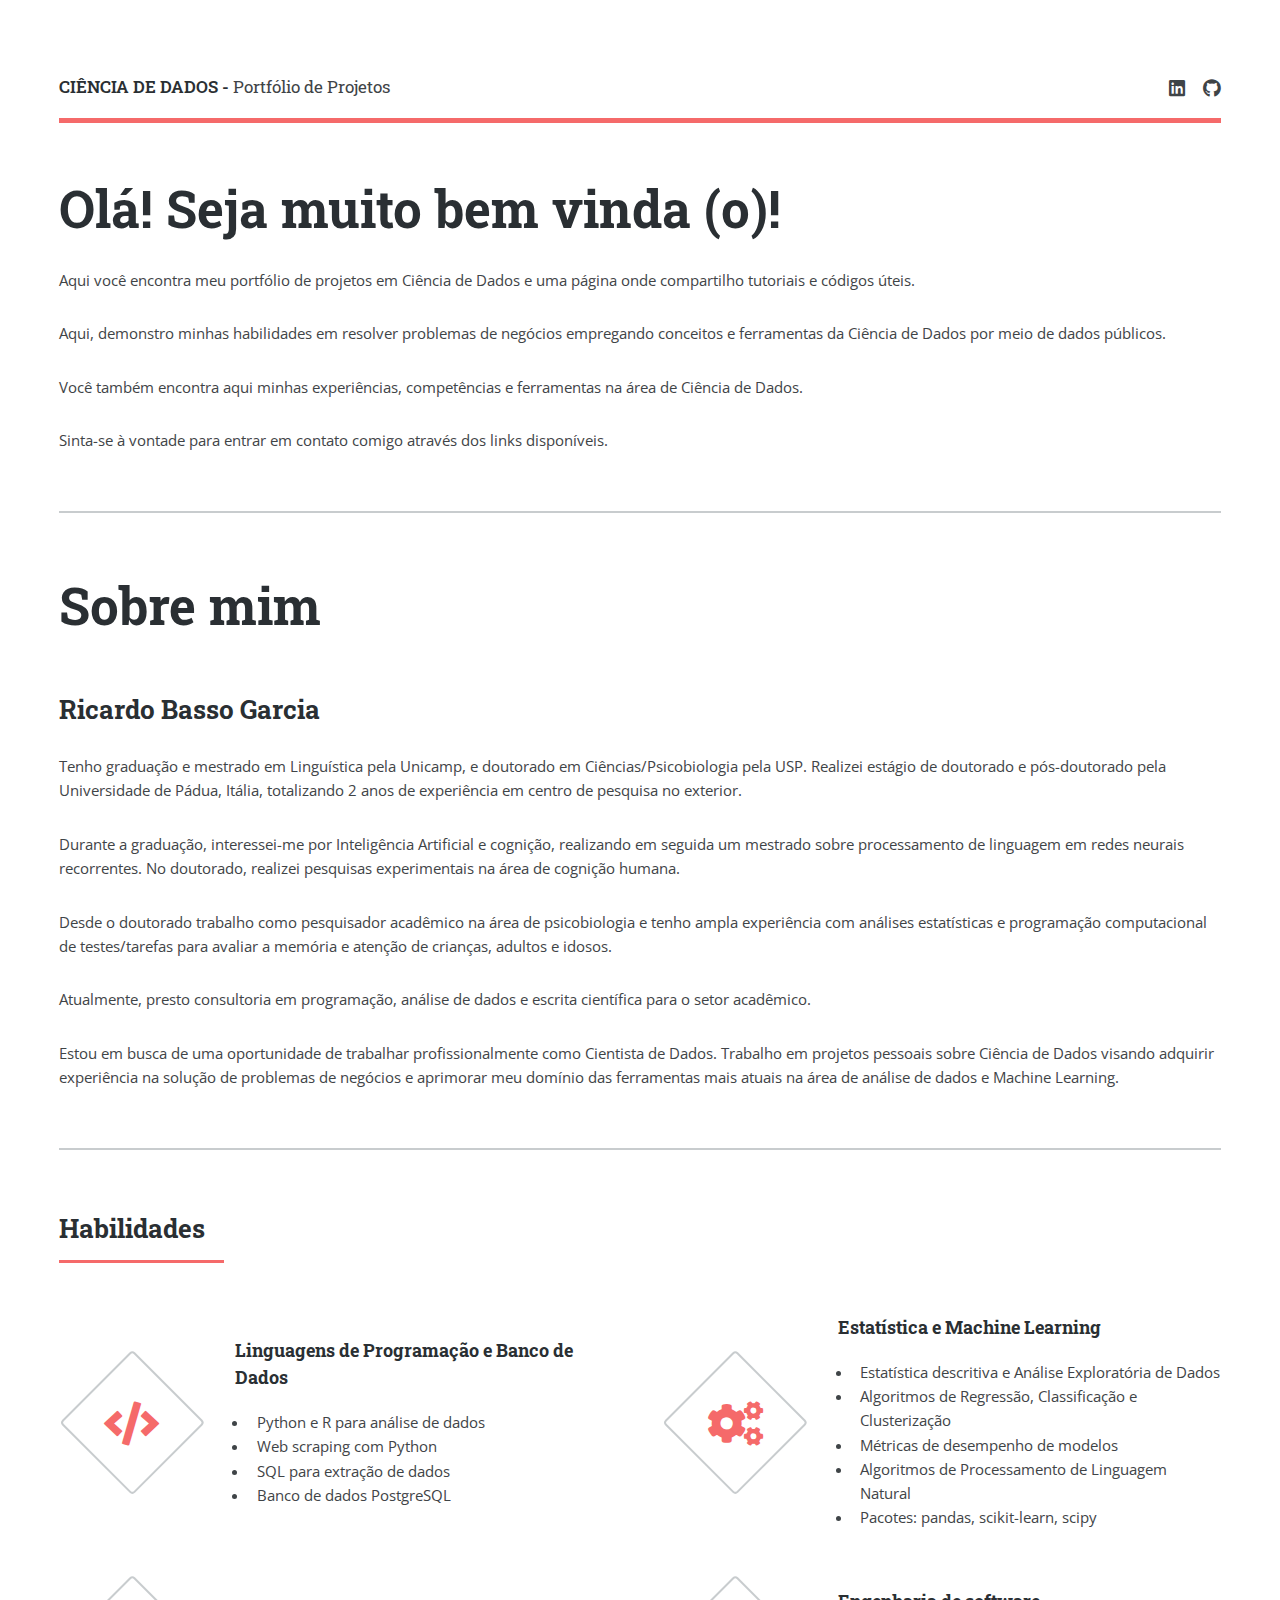
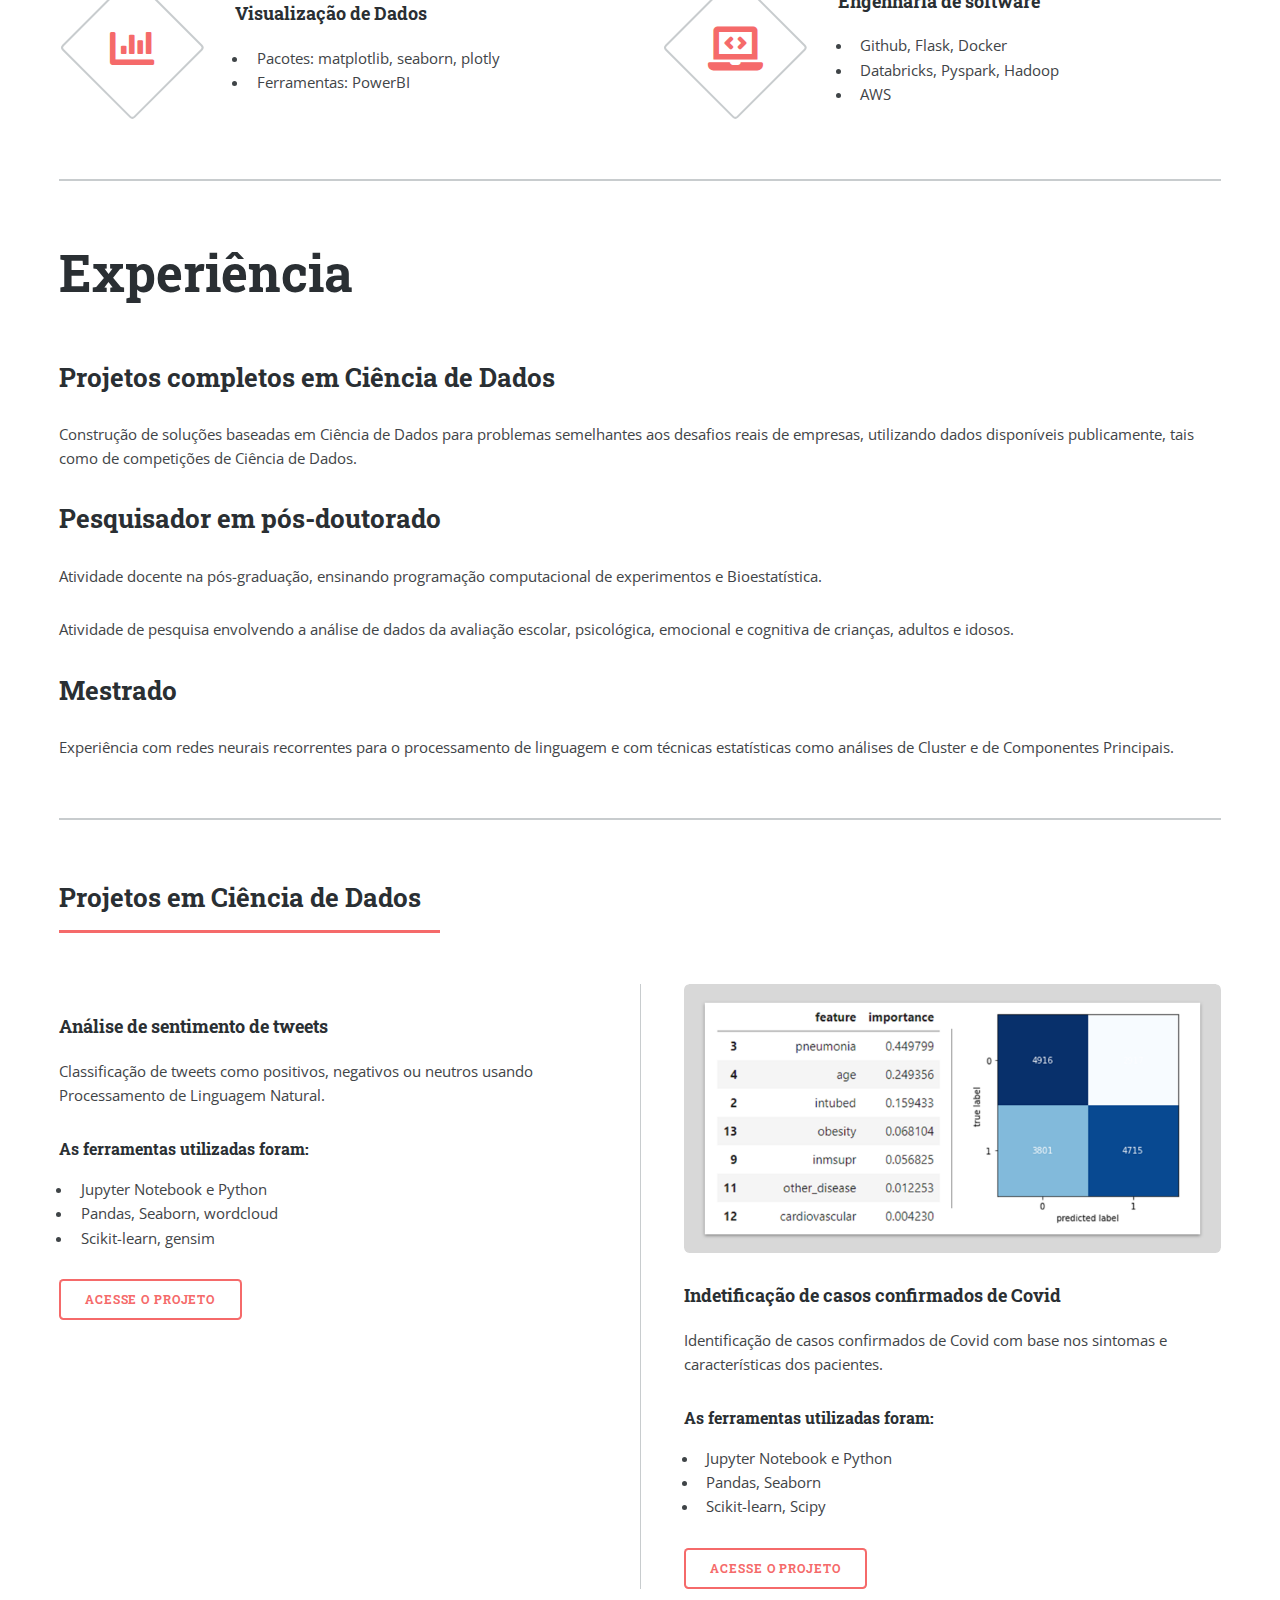
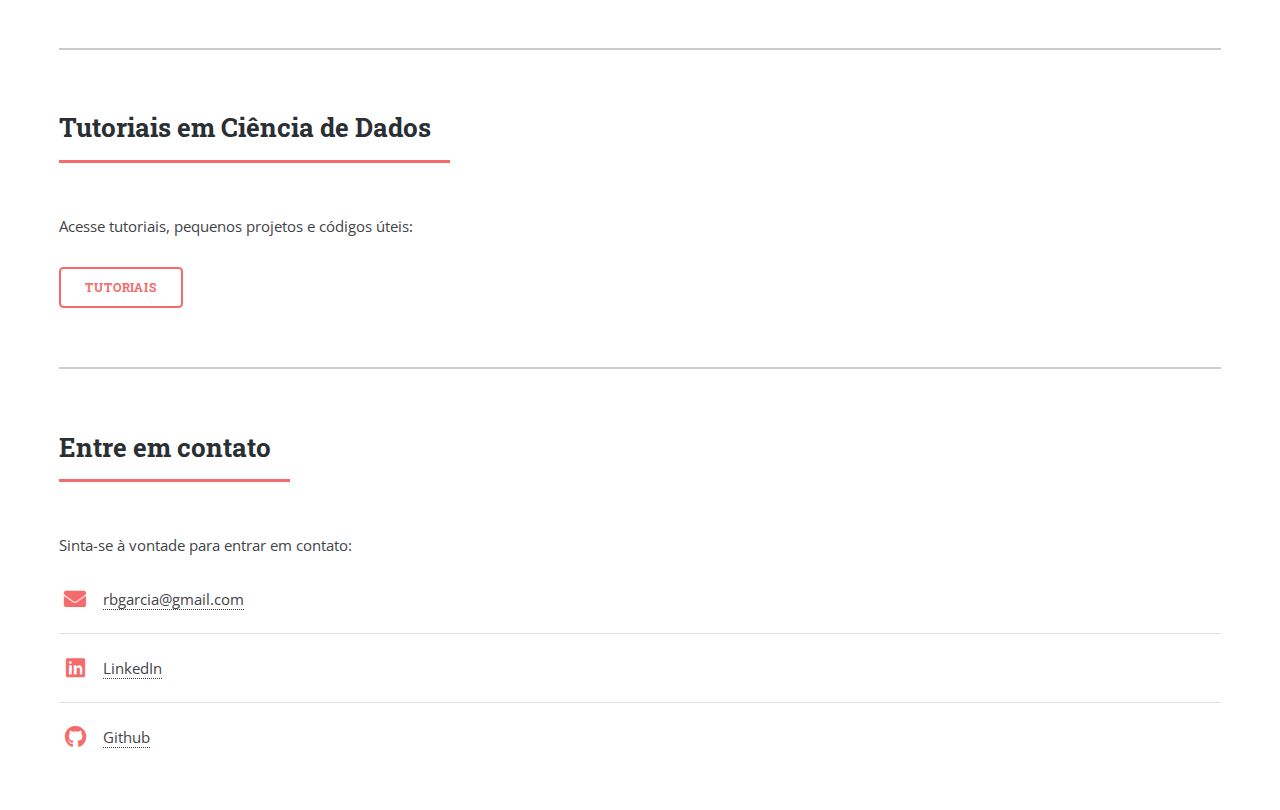
==== commit 5aecff57: "Add files via upload" ====
--- a/index.html
+++ b/index.html
@@ -6,7 +6,7 @@
 -->
 <html>
 	<head>
-		<title>Portfolio Data Science</title>
+		<title>Portfolio Ricardo B Garcia</title>
 		<meta charset="utf-8" />
 		<meta name="viewport" content="width=device-width, initial-scale=1, user-scalable=no" />
 		<link rel="stylesheet" href="assets/css/main.css" />
@@ -22,23 +22,24 @@
 
 							<!-- Header -->
 								<header id="header">
-									<a href="index.html" class="logo"><strong>CIÊNCIA DE DADOS -</strong> Portfólio de Pojetos</a>
+									<a href="index.html" class="logo"><strong>CIÊNCIA DE DADOS -</strong> Portfólio de Projetos</a>
 									<ul class="icons">
-										<li><a href="https://www.linkedin.com/in/ricardo-basso-garcia/" class="icon brands fa-linkedin"><span class="label">LinkedIn</span></a></li>
-										<li><a href="https://github.com/ricardobgarcia/" class="icon brands fa-github"><span class="label">Github</span></a></li>
+										<li><a href="https://www.linkedin.com/in/ricardo-basso-garcia/" target="_blank" rel="noopener noreferrer" class="icon brands fa-linkedin"><span class="label">LinkedIn</span></a></li>
+										<li><a href="https://github.com/ricardobgarcia/" target="_blank" rel="noopener noreferrer" class="icon brands fa-github"><span class="label">Github</span></a></li>
+									</ul>
 								</header>
 
 							<!-- Banner -->
 								<section id="banner">
 									<div class="content">
 										<header>
-											<h1>Olá! Seja muito bem vinda(o) à minha página.</h1>
-
-										</header>
-										<p>Aqui você encontra meu portfólio de projetos em Ciência de Dados e uma página onde compartilho tutoriais e pequenos projetos.</p>
+											<h1>Olá! Seja muito bem vinda (o)!</h1>
+
+										</header>
+										<p>Aqui você encontra meu portfólio de projetos em Ciência de Dados e uma página onde compartilho tutoriais e códigos úteis.</p>
 										<p>Aqui, demonstro minhas habilidades em resolver problemas de negócios empregando conceitos e ferramentas da Ciência de Dados por meio de dados públicos.</p>
 										<p>Você também encontra aqui minhas experiências, competências e ferramentas na área de Ciência de Dados.</p>
-										<p>Sinta-se à vontade de entrar em contato comigo através dos links disponíveis.</p>
+										<p>Sinta-se à vontade para entrar em contato comigo através dos links disponíveis.</p>
 
 									</div>
 
@@ -51,11 +52,11 @@
 
 									<!-- Content -->
 										<h2 id="content">Ricardo Basso Garcia</h2>
-										<p>Tenho graduação e mestrado em Linguística pela Unicamp, e doutorado em Ciências/Psicobiologia pela USP. </p>
-										<p>Durante a graduação, interessei-me por Inteligência Artificial, realizando em seguida um mestrado sobre processamento de linguagem em redes neurais recorrentes.</p>
-										<p>Desde o doutorado trabalho como pesquisador acadêmico na área de psicobiologia e tenho ampla experiência com programação computacional de testes/tarefas para avaliar a memória e atenção de crianças, adultos e idosos.</p>
+										<p>Tenho graduação e mestrado em Linguística pela Unicamp, e doutorado em Ciências/Psicobiologia pela USP. Realizei estágio de doutorado e pós-doutorado pela Universidade de Pádua, Itália, totalizando 2 anos de experiência em centro de pesquisa no exterior.</p>
+										<p>Durante a graduação, interessei-me por Inteligência Artificial e cognição, realizando em seguida um mestrado sobre processamento de linguagem em redes neurais recorrentes. No doutorado, realizei pesquisas experimentais na área de cognição humana.</p>
+										<p>Desde o doutorado trabalho como pesquisador acadêmico na área de psicobiologia e tenho ampla experiência com análises estatísticas e programação computacional de testes/tarefas para avaliar a memória e atenção de crianças, adultos e idosos.</p>
                     <p>Atualmente, presto consultoria em programação, análise de dados e escrita científica para o setor acadêmico.</p>
-                    <p>Estou em busca de uma oportunidade de trabalhar profissionalmente como Cientista de Dados na área de negócios e finanças. Trabalho em projetos pessoais sobre Ciência de Dados visando adquirir experiência na solução de problemas de negócios e aprimorar meu domínio das ferramentas mais atuais na área de análise de dados e Machine Learning.</p>
+                    <p>Estou em busca de uma oportunidade de trabalhar profissionalmente como Cientista de Dados. Trabalho em projetos pessoais sobre Ciência de Dados visando adquirir experiência na solução de problemas de negócios e aprimorar meu domínio das ferramentas mais atuais na área de análise de dados e Machine Learning.</p>
 								</section>
 							<!-- Section -->
 								<section>
@@ -71,7 +72,7 @@
 													<li>Python e R para análise de dados</li>
 													<li>Web scraping com Python</li>
 													<li>SQL para extração de dados</li>
-													<li>Banco de dados PostgresSQL</li>
+													<li>Banco de dados PostgreSQL</li>
 												</ul>
 
 											</div>
@@ -106,8 +107,8 @@
 											<div class="content">
 												<h3>Engenharia de software</h3>
 												<ul>
-													<li>Github e Docker</li>
-													<li>Flask</li>
+													<li>Github, Flask, Docker</li>
+													<li>Databricks, Pyspark, Hadoop</li>
 													<li>AWS</li>
 												</ul>
 
@@ -126,46 +127,46 @@
 											<h2 id="content">Projetos completos em Ciência de Dados</h2>
 											<p>Construção de soluções baseadas em Ciência de Dados para problemas semelhantes aos desafios reais de empresas, utilizando dados disponíveis publicamente, tais como de competições de Ciência de Dados.</p>
 											<h2 id="content">Pesquisador em pós-doutorado</h2>
-											<p>Atividade docente em pós-graduação lecionando programação computacional de experimentos e Bioestatística.</p>
-											<p>Atividade de pesquisa envolvendo a análise de dados da avaliação escolar, psicológica, emocional e cognitiva de crianças, adultos e idosos</p>
+											<p>Atividade docente na pós-graduação, ensinando programação computacional de experimentos e Bioestatística.</p>
+											<p>Atividade de pesquisa envolvendo a análise de dados da avaliação escolar, psicológica, emocional e cognitiva de crianças, adultos e idosos.</p>
 											<h2 id="content">Mestrado</h2>
-											<p>Adquiri experiência com redes neurais recorrentes para o processamento de sentenças, bem como de
-											técnicas estatísticas como análises de Cluster e de Componentes Principais para analisar as camadas da rede.</p>
+											<p>Experiência com redes neurais recorrentes para o processamento de linguagem e com técnicas estatísticas como análises de Cluster e de Componentes Principais.</p>
 
                   </section>
 							<!-- Section -->
 								<section>
+									<a id="portfolio"></a>
 									<header class="major">
 										<h2>Projetos em Ciência de Dados</h2>
 									</header>
 									<div class="posts">
 										<article>
-											<a href="#" class="image"><img src="images/wordcloud1.png" alt="" /></a>
+											<a href="projects/analise_sentimento_twitter.html" target="_blank" rel="noopener noreferrer" class="image"><img src="images/wordcloud1.png" alt="" /></a>
 											<h3>Análise de sentimento de tweets</h3>
 											<p>Classificação de tweets como positivos, negativos ou neutros usando Processamento de Linguagem Natural.</p>
 											<h4>As ferramentas utilizadas foram:</h4>
 											<ul>
-                        <li>Anaconda, Jupyter Notebook e Python</li>
+                        <li>Jupyter Notebook e Python</li>
 												<li>Pandas, Seaborn, wordcloud</li>
 												<li>Scikit-learn, gensim</li>
 
 											</ul>
 											<ul class="actions">
-												<li><a href="#" class="button">Acesse o projeto</a></li>
-											</ul>
-										</article>
-										<article>
-											<a href="#" class="image"><img src="images/covid1.png" alt="" /></a>
+												<li><a href="projects/analise_sentimento_twitter.html" target="_blank" rel="noopener noreferrer" class="button">Acesse o projeto</a></li>
+											</ul>
+										</article>
+										<article>
+											<a href="projects/predicao_covid.html" target="_blank" rel="noopener noreferrer" class="image"><img src="images/covid1.png" alt="" /></a>
 											<h3>Indetificação de casos confirmados de Covid</h3>
-											<p>Identificação de casos de Covid com base nos sintomas e características dos pacientes.</p>
+											<p>Identificação de casos confirmados de Covid com base nos sintomas e características dos pacientes.</p>
 											<h4>As ferramentas utilizadas foram:</h4>
 											<ul>
-                        <li>Anaconda, Jupyter Notebook e Python</li>
+                        <li>Jupyter Notebook e Python</li>
 												<li>Pandas, Seaborn</li>
 												<li>Scikit-learn, Scipy</li>
 											</ul>
 											<ul class="actions">
-												<li><a href="#" class="button">Acesse o projeto</a></li>
+												<li><a href="projects/predicao_covid.html" target="_blank" rel="noopener noreferrer" class="button">Acesse o projeto</a></li>
 											</ul>
 										</article>
 
@@ -173,6 +174,21 @@
 
 									</div>
 								</section>
+
+								<!-- Section -->
+									<section>
+										<header class="major">
+											<h2>Tutoriais em Ciência de Dados</h2>
+										</header>
+										<p>Acesse tutoriais, pequenos projetos e códigos úteis:</p>
+
+										<ul class="actions">
+										  <li><a href="posts.html" target="_blank" rel="noopener noreferrer" class="button">Tutoriais</a></li>
+										</ul>
+
+									</section>
+
+
 								<!-- Content -->
 								<!-- Section -->
 									<section>
@@ -181,10 +197,10 @@
 										</header>
 										<p>Sinta-se à vontade para entrar em contato:</p>
 										<ul class="contact">
-                      <li class="icon brands fa-linkedin"><a href="https://www.linkedin.com/in/ricardo-basso-garcia/"</a>LinkedIn</li>
-											<li class="icon solid fa-envelope"><a href="mailto:rbgarcia@gmail.com"</a>rbgarcia@gmail.com</li>
-
-										</ul>
+                      <li class="icon solid fa-envelope"><a href="mailto:rbgarcia@gmail.com" target="_blank" rel="noopener noreferrer"</a>rbgarcia@gmail.com</li>
+											<li class="icon brands fa-linkedin"><a href="https://www.linkedin.com/in/ricardo-basso-garcia/" target="_blank" rel="noopener noreferrer"</a>LinkedIn</li>
+                      <li class="icon brands fa-github"><a href="https://github.com/ricardobgarcia/" target="_blank" rel="noopener noreferrer"</a>Github</li>
+  									</ul>
 									</section>
 
 						</div>
--- a/assets/css/main.css
+++ b/assets/css/main.css
@@ -91,20 +91,20 @@
 
 /* Type */
 body, input, select, textarea {
-  color: #7f888f;
+  color: #3f4447;
   font-family: "Open Sans", sans-serif;
   font-size: 13pt;
   font-weight: 400;
   line-height: 1.65; }
   @media screen and (max-width: 1680px) {
     body, input, select, textarea {
-      font-size: 11pt; } }
+      font-size: 12pt; } }
   @media screen and (max-width: 1280px) {
     body, input, select, textarea {
-      font-size: 10pt; } }
+      font-size: 11pt; } }
   @media screen and (max-width: 360px) {
     body, input, select, textarea {
-      font-size: 9pt; } }
+      font-size: 10pt; } }
 
 a {
   -moz-transition: color 0.2s ease-in-out, border-bottom-color 0.2s ease-in-out;
@@ -121,7 +121,7 @@
       color: inherit; }
 
 strong, b {
-  color: #3d4449;
+  color: #2a2f33;
   font-weight: 600; }
 
 em, i {
@@ -131,7 +131,7 @@
   margin: 0 0 2em 0; }
 
 h1, h2, h3, h4, h5, h6 {
-  color: #3d4449;
+  color: #2a2f33;
   font-family: "Roboto Slab", serif;
   font-weight: 700;
   line-height: 1.5;
@@ -1652,7 +1652,7 @@
         -ms-transform: rotate(45deg);
         transform: rotate(45deg);
         border-radius: 0.25rem;
-        border: solid 2px rgba(210, 215, 217, 0.75);
+        border: solid 2px rgba(182, 187, 189, 0.75);
         content: '';
         display: block;
         height: 7em;
@@ -1748,7 +1748,7 @@
     position: relative;
     width: calc(33.33333% - 6em); }
     .posts article:before {
-      background: rgba(210, 215, 217, 0.75);
+      background: rgba(182, 187, 189, 0.75);
       content: '';
       display: block;
       height: calc(100% + 6em);
@@ -1757,7 +1757,7 @@
       top: 0;
       width: 1px; }
     .posts article:after {
-      background: rgba(210, 215, 217, 0.75);
+      background: rgba(182, 187, 189, 0.75);
       bottom: -3em;
       content: '';
       display: block;
@@ -1860,7 +1860,7 @@
     max-width: 110em; }
     #main > .inner > section {
       padding: 6em 0 4em 0 ;
-      border-top: solid 2px rgba(210, 215, 217, 0.75); }
+      border-top: solid 2px rgba(182, 187, 189, 0.75); }
       #main > .inner > section:first-of-type {
         border-top: 0 !important; }
   @media screen and (max-width: 1680px) {
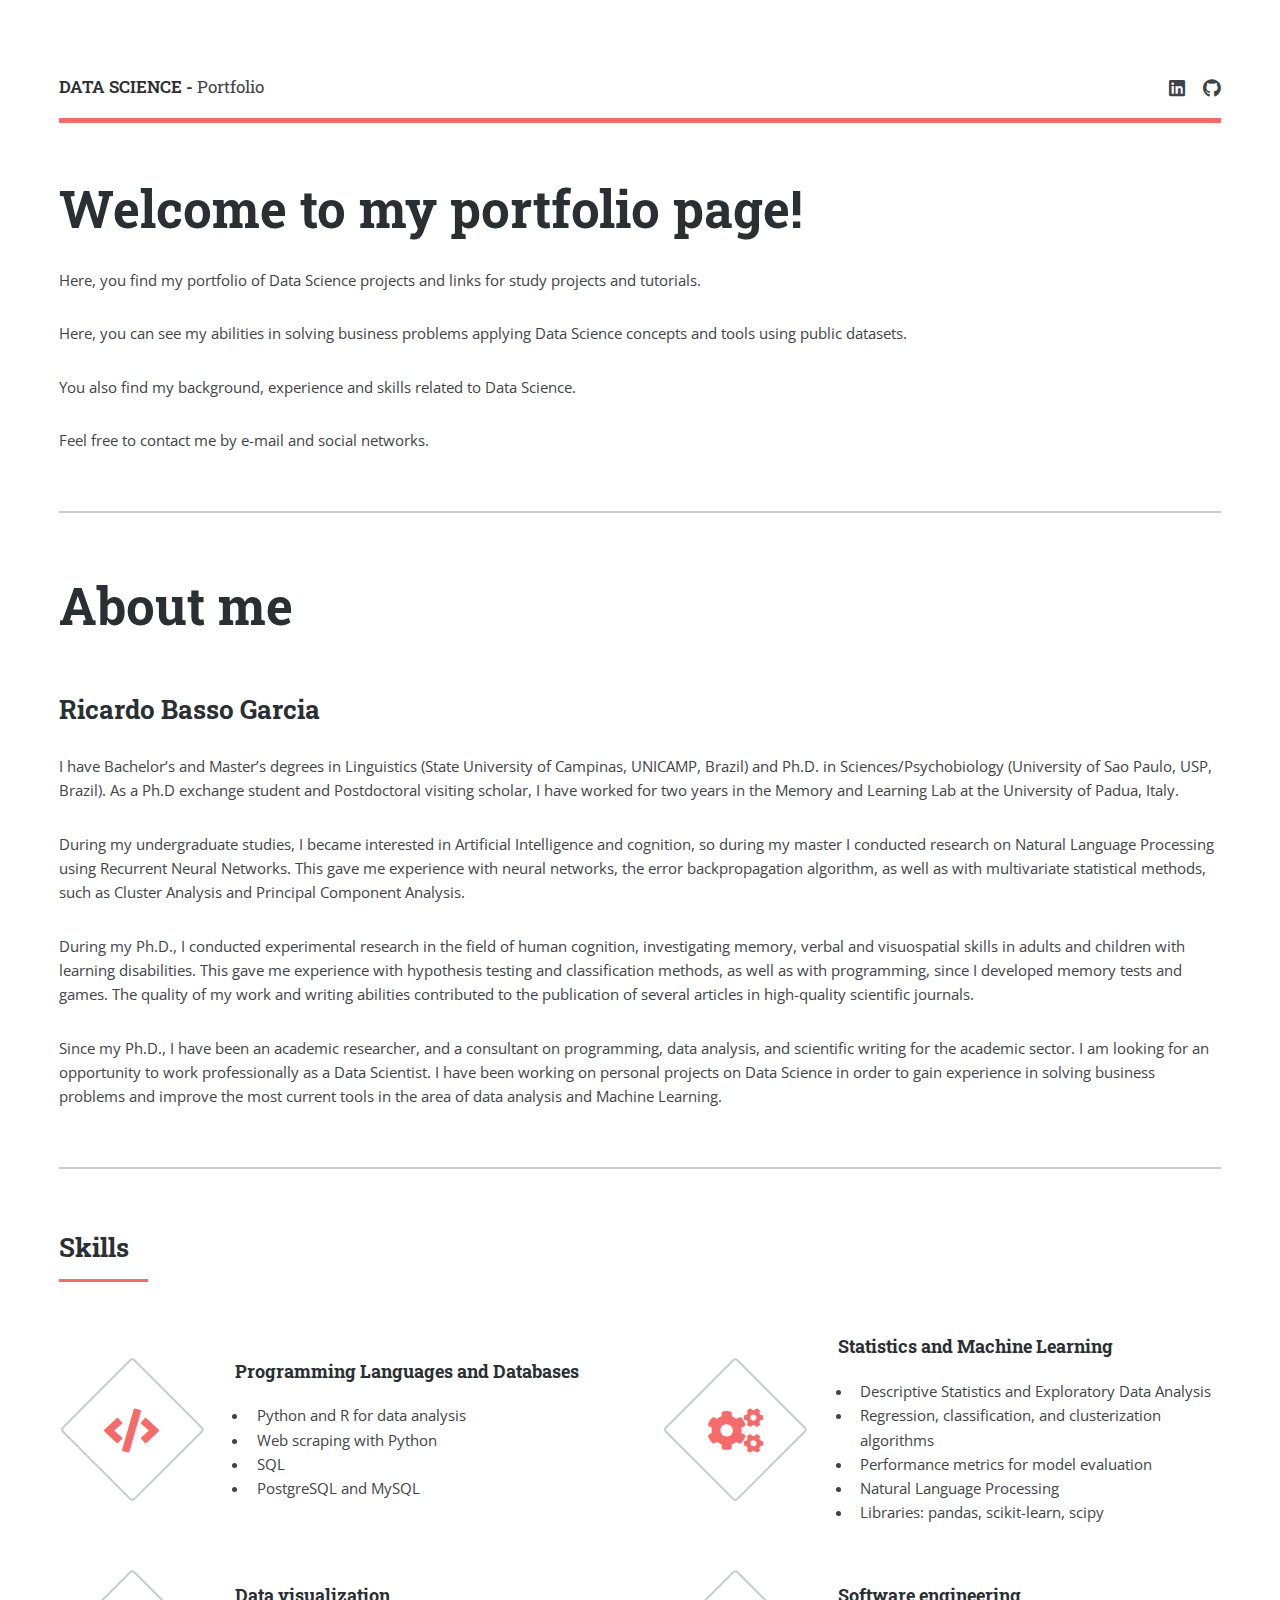
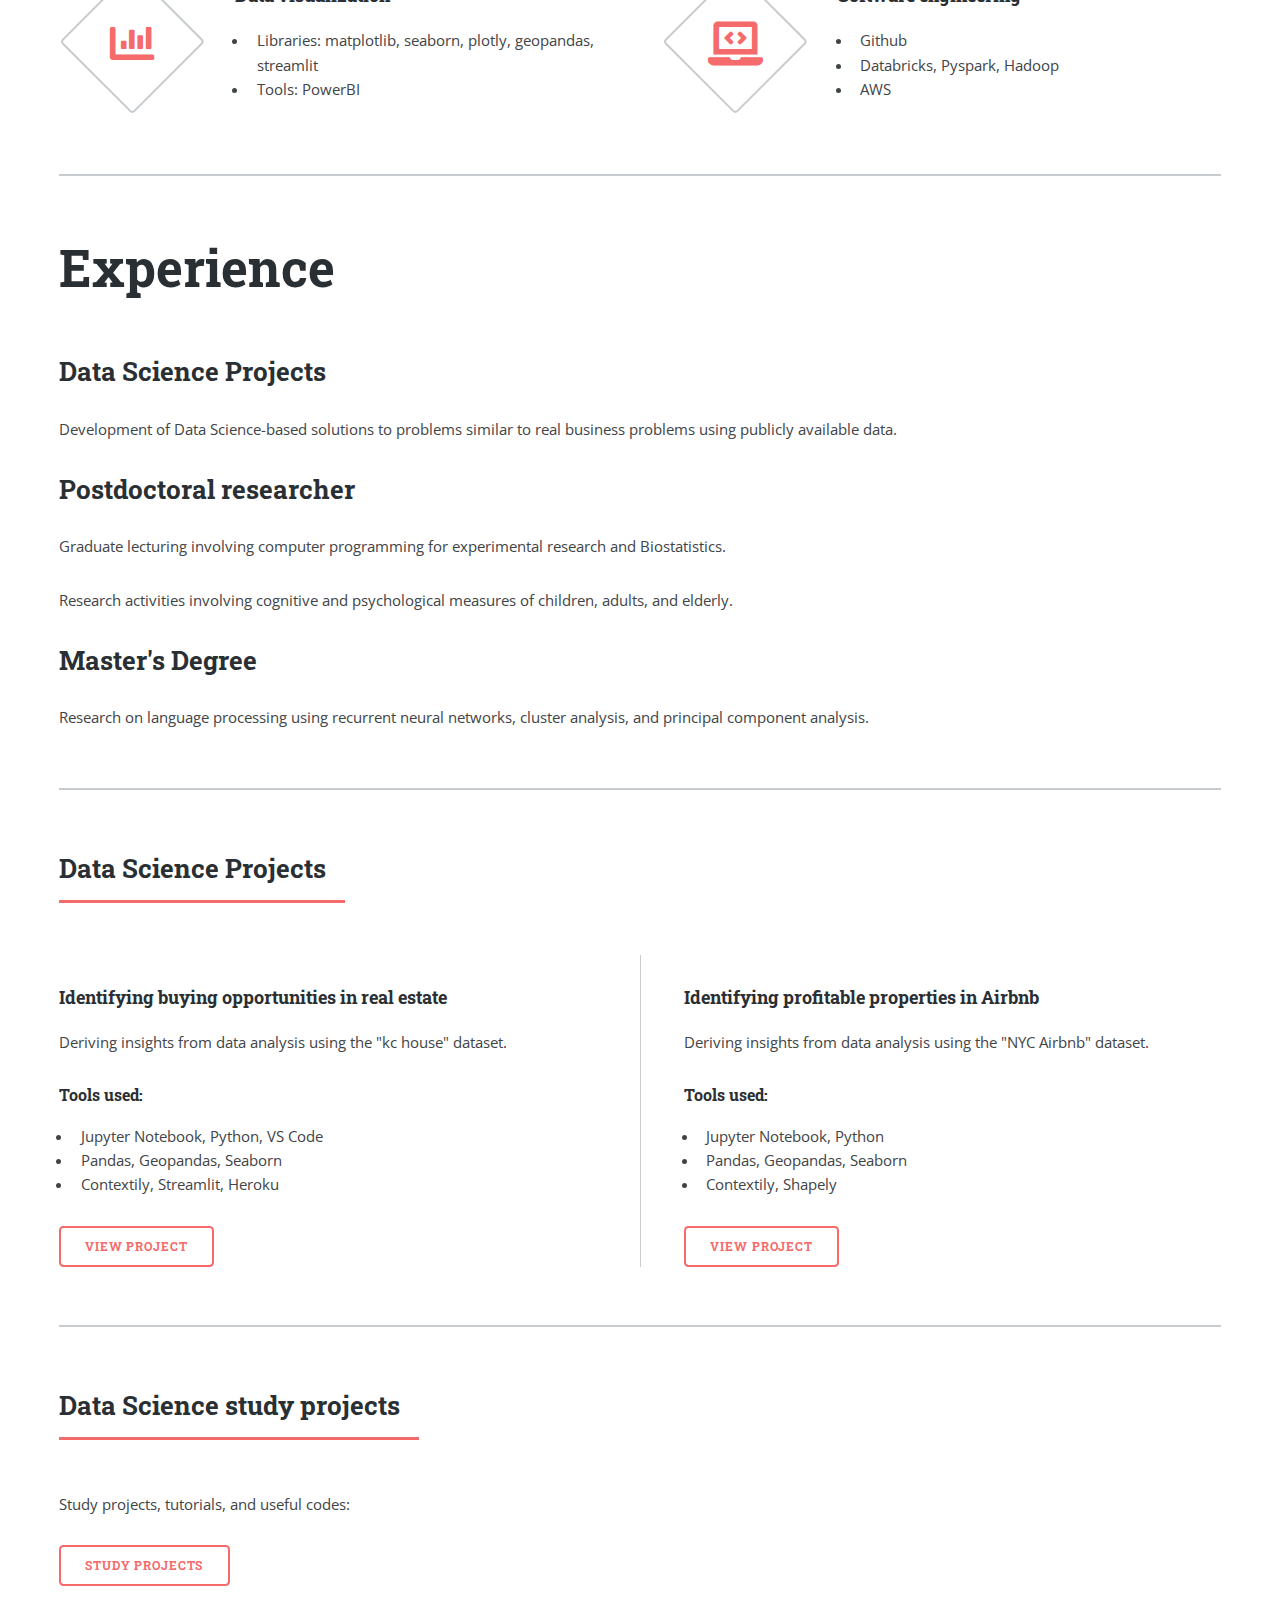
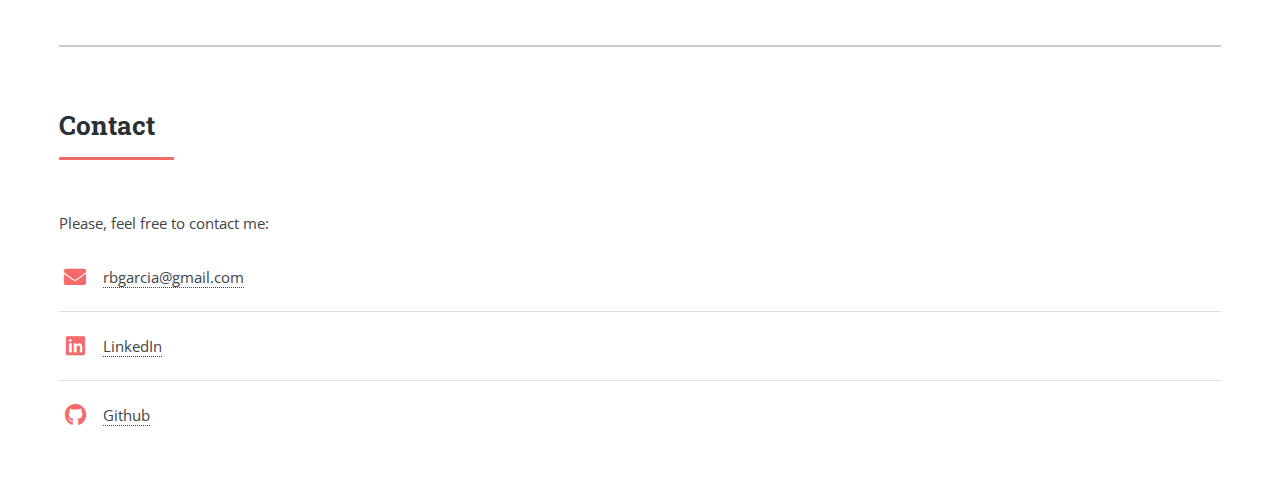
==== commit 2389f151: "Updated index.html to English" ====
--- a/index.html
+++ b/index.html
@@ -10,6 +10,16 @@
 		<meta charset="utf-8" />
 		<meta name="viewport" content="width=device-width, initial-scale=1, user-scalable=no" />
 		<link rel="stylesheet" href="assets/css/main.css" />
+		
+		<!-- Global site tag (gtag.js) - Google Analytics -->
+                <script async src="https://www.googletagmanager.com/gtag/js?id=G-FV5QHDVDEK"></script>
+                <script>
+                  window.dataLayer = window.dataLayer || [];
+                  function gtag(){dataLayer.push(arguments);}
+                  gtag('js', new Date());
+
+                  gtag('config', 'G-FV5QHDVDEK');
+                </script>
 	</head>
 	<body class="is-preload">
 
@@ -22,7 +32,7 @@
 
 							<!-- Header -->
 								<header id="header">
-									<a href="index.html" class="logo"><strong>CIÊNCIA DE DADOS -</strong> Portfólio de Projetos</a>
+									<a href="index.html" class="logo"><strong>DATA SCIENCE -</strong> Portfolio</a>
 									<ul class="icons">
 										<li><a href="https://www.linkedin.com/in/ricardo-basso-garcia/" target="_blank" rel="noopener noreferrer" class="icon brands fa-linkedin"><span class="label">LinkedIn</span></a></li>
 										<li><a href="https://github.com/ricardobgarcia/" target="_blank" rel="noopener noreferrer" class="icon brands fa-github"><span class="label">Github</span></a></li>
@@ -33,13 +43,13 @@
 								<section id="banner">
 									<div class="content">
 										<header>
-											<h1>Olá! Seja muito bem vinda (o)!</h1>
-
-										</header>
-										<p>Aqui você encontra meu portfólio de projetos em Ciência de Dados e uma página onde compartilho tutoriais e códigos úteis.</p>
-										<p>Aqui, demonstro minhas habilidades em resolver problemas de negócios empregando conceitos e ferramentas da Ciência de Dados por meio de dados públicos.</p>
-										<p>Você também encontra aqui minhas experiências, competências e ferramentas na área de Ciência de Dados.</p>
-										<p>Sinta-se à vontade para entrar em contato comigo através dos links disponíveis.</p>
+											<h1>Welcome to my portfolio page!</h1>
+
+										</header>
+										<p>Here, you find my portfolio of Data Science projects and links for study projects and tutorials.</p>
+										<p>Here, you can see my abilities in solving business problems applying Data Science concepts and tools using public datasets. </p>
+										<p>You also find my background, experience and skills related to Data Science.</p>
+										<p>Feel free to contact me by e-mail and social networks.</p>
 
 									</div>
 
@@ -47,32 +57,32 @@
 								<!-- Content -->
 								<section>
 									<header class="main">
-										<h1>Sobre mim</h1>
+										<h1>About me</h1>
 									</header>
 
 									<!-- Content -->
 										<h2 id="content">Ricardo Basso Garcia</h2>
-										<p>Tenho graduação e mestrado em Linguística pela Unicamp, e doutorado em Ciências/Psicobiologia pela USP. Realizei estágio de doutorado e pós-doutorado pela Universidade de Pádua, Itália, totalizando 2 anos de experiência em centro de pesquisa no exterior.</p>
-										<p>Durante a graduação, interessei-me por Inteligência Artificial e cognição, realizando em seguida um mestrado sobre processamento de linguagem em redes neurais recorrentes. No doutorado, realizei pesquisas experimentais na área de cognição humana.</p>
-										<p>Desde o doutorado trabalho como pesquisador acadêmico na área de psicobiologia e tenho ampla experiência com análises estatísticas e programação computacional de testes/tarefas para avaliar a memória e atenção de crianças, adultos e idosos.</p>
-                    <p>Atualmente, presto consultoria em programação, análise de dados e escrita científica para o setor acadêmico.</p>
-                    <p>Estou em busca de uma oportunidade de trabalhar profissionalmente como Cientista de Dados. Trabalho em projetos pessoais sobre Ciência de Dados visando adquirir experiência na solução de problemas de negócios e aprimorar meu domínio das ferramentas mais atuais na área de análise de dados e Machine Learning.</p>
+										<p>I have Bachelor’s and Master’s degrees in Linguistics (State University of Campinas, UNICAMP, Brazil) and Ph.D. in Sciences/Psychobiology (University of Sao Paulo, USP, Brazil). As a Ph.D exchange student and Postdoctoral visiting scholar, I have worked for two years in the Memory and Learning Lab at the University of Padua, Italy.</p>
+										<p>During my undergraduate studies, I became interested in Artificial Intelligence and cognition, so during my master I conducted research on Natural Language Processing using Recurrent Neural Networks. This gave me experience with neural networks, the error backpropagation algorithm, as well as with multivariate statistical methods, such as Cluster Analysis and Principal Component Analysis.</p>
+										<p>During my Ph.D., I conducted experimental research in the field of human cognition, investigating memory, verbal and visuospatial skills in adults and children with learning disabilities. This gave me experience with hypothesis testing and classification methods, as well as with programming, since I developed memory tests and games. The quality of my work and writing abilities contributed to the publication of several articles in high-quality scientific journals.</p>
+                                                                                <p>Since my Ph.D., I have been an academic researcher, and a consultant on programming, data analysis, and scientific writing for the academic sector. I am looking for an opportunity to work professionally as a Data Scientist. I have been working on personal projects on Data Science in order to gain experience in solving business problems and improve the most current tools in the area of data analysis and Machine Learning.</p>
+                   
 								</section>
 							<!-- Section -->
 								<section>
 									<header class="major">
-										<h2>Habilidades</h2>
+										<h2>Skills</h2>
 									</header>
 									<div class="features">
 										<article>
 											<span class="icon solid fa-code"></span>
 											<div class="content">
-												<h3>Linguagens de Programação e Banco de Dados</h3>
-												<ul>
-													<li>Python e R para análise de dados</li>
-													<li>Web scraping com Python</li>
-													<li>SQL para extração de dados</li>
-													<li>Banco de dados PostgreSQL</li>
+												<h3>Programming Languages and Databases</h3>
+												<ul>
+													<li>Python and R for data analysis</li>
+													<li>Web scraping with Python</li>
+													<li>SQL</li>
+													<li>PostgreSQL and MySQL</li>
 												</ul>
 
 											</div>
@@ -80,13 +90,13 @@
 										<article>
 											<span class="icon solid fa-cogs"></span>
 											<div class="content">
-												<h3>Estatística e Machine Learning</h3>
-												<ul>
-													<li>Estatística descritiva e Análise Exploratória de Dados</li>
-													<li>Algoritmos de Regressão, Classificação e Clusterização</li>
-													<li>Métricas de desempenho de modelos</li>
-													<li>Algoritmos de Processamento de Linguagem Natural</li>
-													<li>Pacotes: pandas, scikit-learn, scipy </li>
+												<h3>Statistics and Machine Learning</h3>
+												<ul>
+													<li>Descriptive Statistics and Exploratory Data Analysis</li>
+													<li>Regression, classification, and clusterization algorithms</li>
+													<li>Performance metrics for model evaluation</li>
+													<li>Natural Language Processing</li>
+													<li>Libraries: pandas, scikit-learn, scipy </li>
 												</ul>
 
 											</div>
@@ -94,10 +104,10 @@
 										<article>
 											<span class="icon solid fa-chart-bar"></span>
 											<div class="content">
-												<h3>Visualização de Dados</h3>
-												<ul>
-													<li>Pacotes: matplotlib, seaborn, plotly</li>
-													<li>Ferramentas: PowerBI</li>
+												<h3>Data visualization</h3>
+												<ul>
+													<li>Libraries: matplotlib, seaborn, plotly, geopandas, streamlit</li>
+													<li>Tools: PowerBI</li>
 
 												</ul>
 											</div>
@@ -105,9 +115,9 @@
 										<article>
 											<span class="icon solid fa-laptop-code"></span>
 											<div class="content">
-												<h3>Engenharia de software</h3>
-												<ul>
-													<li>Github, Flask, Docker</li>
+												<h3>Software engineering</h3>
+												<ul>
+													<li>Github</li>
 													<li>Databricks, Pyspark, Hadoop</li>
 													<li>AWS</li>
 												</ul>
@@ -120,53 +130,55 @@
 								<!-- Content -->
 									<section>
 										<header class="main">
-											<h1>Experiência</h1>
+											<h1>Experience</h1>
 										</header>
 
 										<!-- Content -->
-											<h2 id="content">Projetos completos em Ciência de Dados</h2>
-											<p>Construção de soluções baseadas em Ciência de Dados para problemas semelhantes aos desafios reais de empresas, utilizando dados disponíveis publicamente, tais como de competições de Ciência de Dados.</p>
-											<h2 id="content">Pesquisador em pós-doutorado</h2>
-											<p>Atividade docente na pós-graduação, ensinando programação computacional de experimentos e Bioestatística.</p>
-											<p>Atividade de pesquisa envolvendo a análise de dados da avaliação escolar, psicológica, emocional e cognitiva de crianças, adultos e idosos.</p>
-											<h2 id="content">Mestrado</h2>
-											<p>Experiência com redes neurais recorrentes para o processamento de linguagem e com técnicas estatísticas como análises de Cluster e de Componentes Principais.</p>
+											<h2 id="content">Data Science Projects</h2>
+											<p>Development of Data Science-based solutions to problems similar to real business problems using publicly available data.</p>
+											<h2 id="content">Postdoctoral researcher</h2>
+											<p>Graduate lecturing involving computer programming for experimental research and Biostatistics.</p>
+											<p>Research activities involving cognitive and psychological measures of children, adults, and elderly.</p>
+											<h2 id="content">Master's Degree</h2>
+											<p>Research on language processing using recurrent neural networks, cluster analysis, and principal component analysis.</p>
 
                   </section>
 							<!-- Section -->
 								<section>
 									<a id="portfolio"></a>
 									<header class="major">
-										<h2>Projetos em Ciência de Dados</h2>
+										<h2>Data Science Projects</h2>
 									</header>
 									<div class="posts">
 										<article>
-											<a href="projects/analise_sentimento_twitter.html" target="_blank" rel="noopener noreferrer" class="image"><img src="images/wordcloud1.png" alt="" /></a>
-											<h3>Análise de sentimento de tweets</h3>
-											<p>Classificação de tweets como positivos, negativos ou neutros usando Processamento de Linguagem Natural.</p>
-											<h4>As ferramentas utilizadas foram:</h4>
+											<a href="https://github.com/ricardobgarcia/kc_house_project" target="_blank" rel="noopener noreferrer" class="image"><img src="images/kc_houses.png" alt="" /></a>
+											<h3>Identifying buying opportunities in real estate</h3>
+											<p>Deriving insights from data analysis using the "kc house" dataset.</p>
+											<h4>Tools used:</h4>
 											<ul>
-                        <li>Jupyter Notebook e Python</li>
-												<li>Pandas, Seaborn, wordcloud</li>
-												<li>Scikit-learn, gensim</li>
+                                                                                                <li>Jupyter Notebook, Python, VS Code</li>
+												<li>Pandas, Geopandas, Seaborn </li>
+												<li>Contextily, Streamlit, Heroku</li>
 
 											</ul>
 											<ul class="actions">
-												<li><a href="projects/analise_sentimento_twitter.html" target="_blank" rel="noopener noreferrer" class="button">Acesse o projeto</a></li>
-											</ul>
-										</article>
-										<article>
-											<a href="projects/predicao_covid.html" target="_blank" rel="noopener noreferrer" class="image"><img src="images/covid1.png" alt="" /></a>
-											<h3>Indetificação de casos confirmados de Covid</h3>
-											<p>Identificação de casos confirmados de Covid com base nos sintomas e características dos pacientes.</p>
-											<h4>As ferramentas utilizadas foram:</h4>
+												<li><a href="https://github.com/ricardobgarcia/kc_house_project" target="_blank" rel="noopener noreferrer" class="button">View project</a></li>
+											</ul>
+										</article>
+										
+										<article>
+											<a href="https://github.com/ricardobgarcia/nyc_airbnb_project" target="_blank" rel="noopener noreferrer" class="image"><img src="images/nyc_airbnb.png" alt="" /></a>
+											<h3>Identifying profitable properties in Airbnb</h3>
+											<p>Deriving insights from data analysis using the "NYC Airbnb" dataset.</p>
+											<h4>Tools used:</h4>
 											<ul>
-                        <li>Jupyter Notebook e Python</li>
-												<li>Pandas, Seaborn</li>
-												<li>Scikit-learn, Scipy</li>
+                                                                                                <li>Jupyter Notebook, Python</li>
+												<li>Pandas, Geopandas, Seaborn </li>
+												<li>Contextily, Shapely</li>
+
 											</ul>
 											<ul class="actions">
-												<li><a href="projects/predicao_covid.html" target="_blank" rel="noopener noreferrer" class="button">Acesse o projeto</a></li>
+												<li><a href="https://github.com/ricardobgarcia/nyc_airbnb_project" target="_blank" rel="noopener noreferrer" class="button">View project</a></li>
 											</ul>
 										</article>
 
@@ -178,12 +190,12 @@
 								<!-- Section -->
 									<section>
 										<header class="major">
-											<h2>Tutoriais em Ciência de Dados</h2>
-										</header>
-										<p>Acesse tutoriais, pequenos projetos e códigos úteis:</p>
+											<h2>Data Science study projects</h2>
+										</header>
+										<p>Study projects, tutorials, and useful codes:</p>
 
 										<ul class="actions">
-										  <li><a href="posts.html" target="_blank" rel="noopener noreferrer" class="button">Tutoriais</a></li>
+										  <li><a href="posts.html" target="_blank" rel="noopener noreferrer" class="button">Study projects</a></li>
 										</ul>
 
 									</section>
@@ -193,9 +205,9 @@
 								<!-- Section -->
 									<section>
 										<header class="major">
-											<h2>Entre em contato</h2>
-										</header>
-										<p>Sinta-se à vontade para entrar em contato:</p>
+											<h2>Contact</h2>
+										</header>
+										<p>Please, feel free to contact me:</p>
 										<ul class="contact">
                       <li class="icon solid fa-envelope"><a href="mailto:rbgarcia@gmail.com" target="_blank" rel="noopener noreferrer"</a>rbgarcia@gmail.com</li>
 											<li class="icon brands fa-linkedin"><a href="https://www.linkedin.com/in/ricardo-basso-garcia/" target="_blank" rel="noopener noreferrer"</a>LinkedIn</li>
